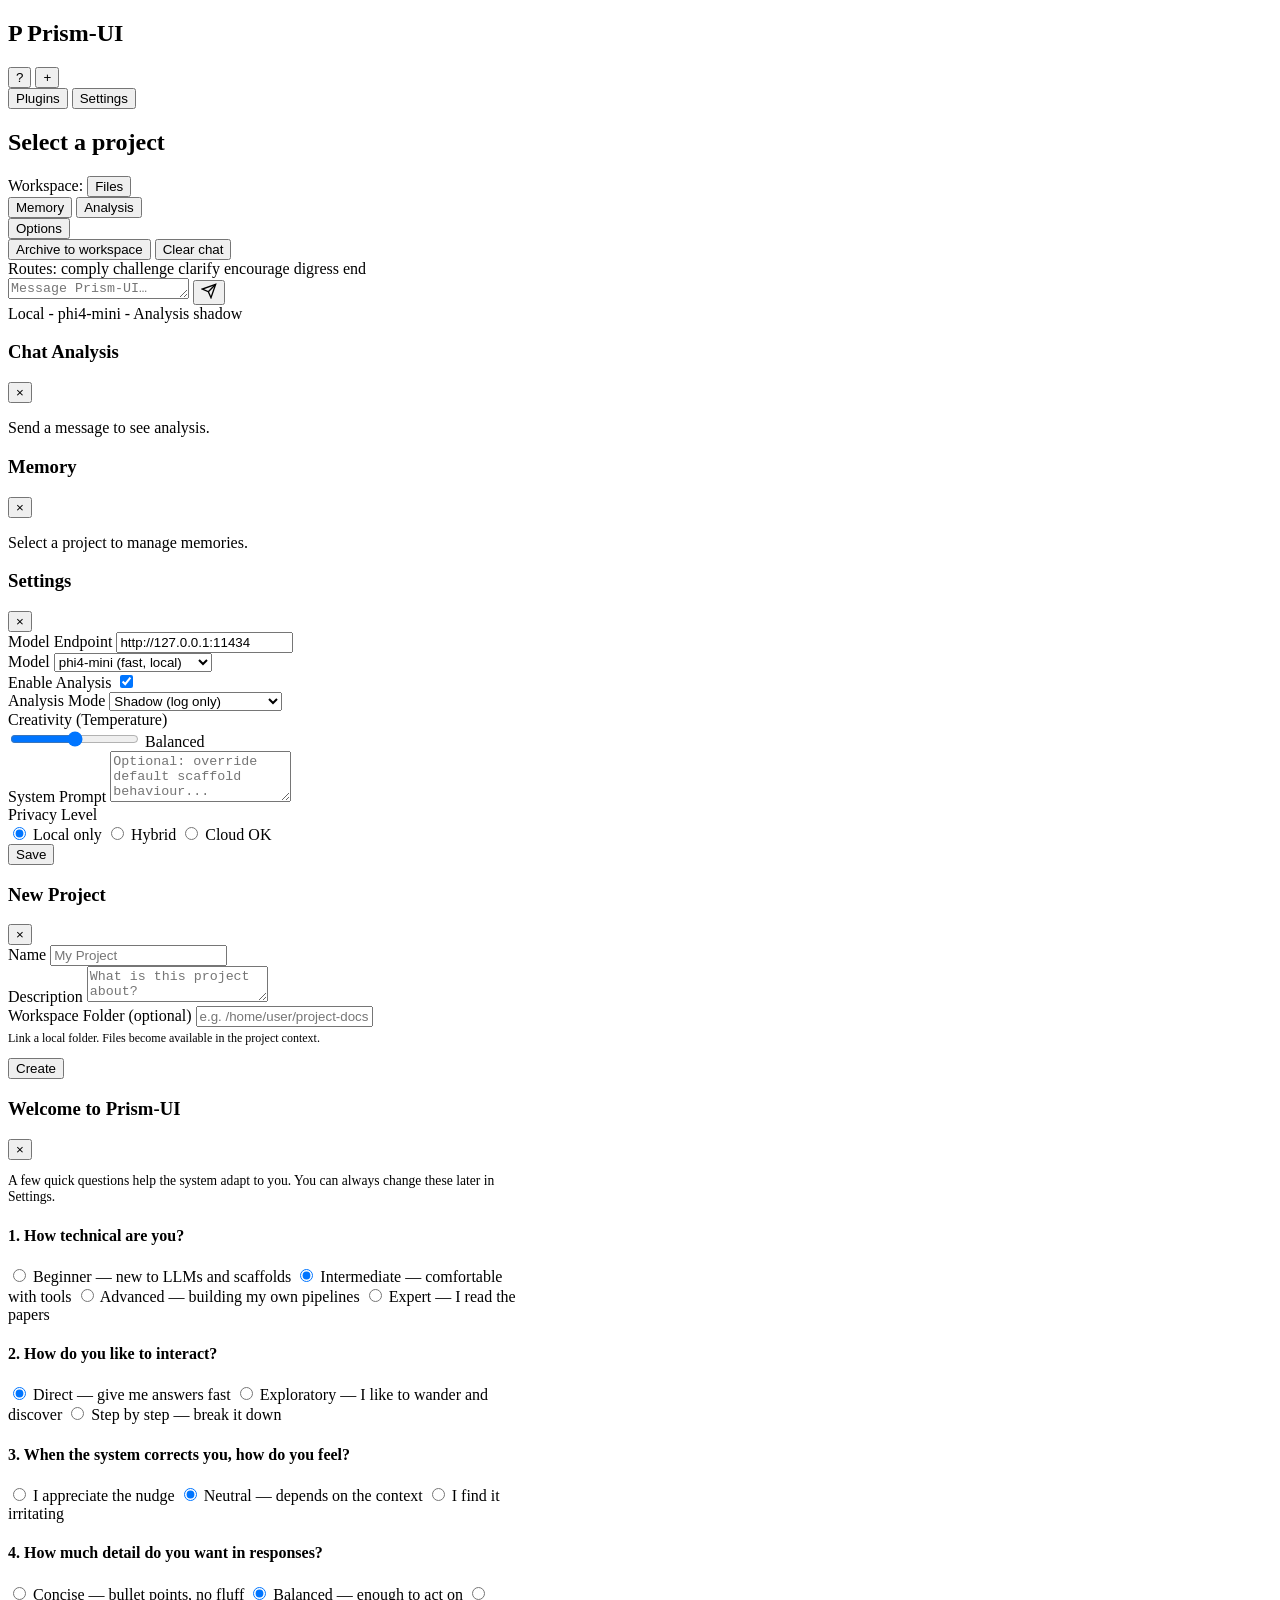
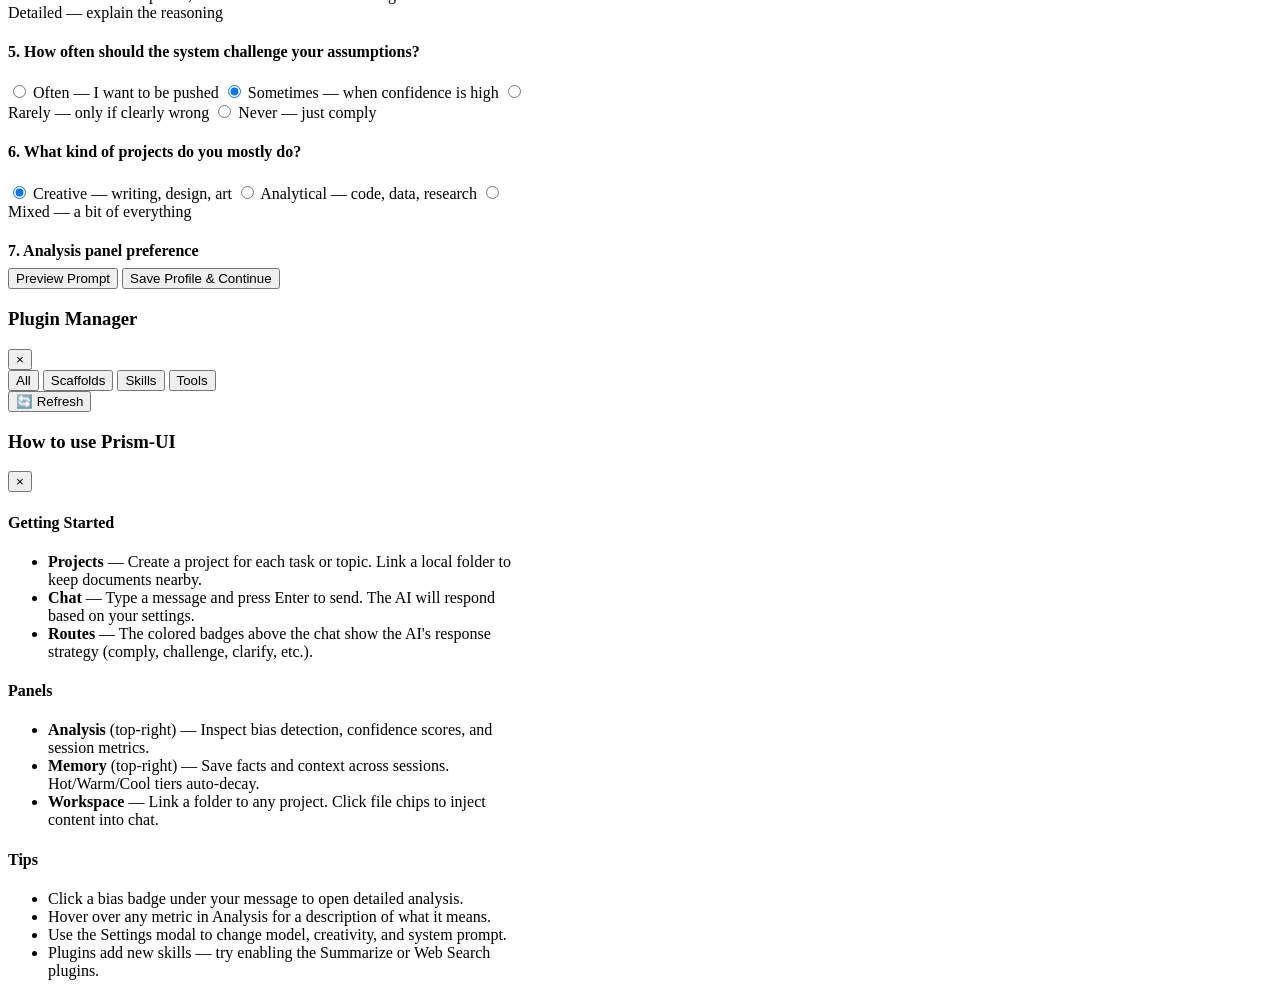
==== frontend/index.html @ e6a4cfcc "feat: How-to guide, Chat Options dropdown, dropdown/help CSS - Added Help modal (? button in sidebar" ====
<!DOCTYPE html>
<html lang="en">
<head>
<meta charset="UTF-8">
<meta name="viewport" content="width=device-width, initial-scale=1.0">
<title>Prism-UI-UI</title>
<link rel="stylesheet" href="/css/style.css">
</head>
<body>
  <div id="app">
    <!-- Sidebar: Projects -->
    <aside id="sidebar" class="sidebar">
      <header class="sidebar-header">
        <h1 class="brand">
          <span class="brand-icon">P</span>
          <span class="brand-text">Prism-UI</span>
        </h1>
        <div class="sidebar-actions">
          <button id="help-btn" class="btn btn-ghost btn-sm" data-tooltip="How to use Prism-UI">?</button>
          <button id="new-project-btn" class="btn btn-primary btn-sm" data-tooltip="New Project">+</button>
        </div>
      </header>
      <div id="project-list" class="project-list"></div>
      <footer class="sidebar-footer">
        <button id="plugins-btn" class="btn btn-ghost">Plugins</button>
        <button id="settings-btn" class="btn btn-ghost">Settings</button>
      </footer>
    </aside>

    <!-- Main Chat Area -->
    <main id="chat-area" class="chat-area">
      <header id="chat-header" class="chat-header">
        <div>
          <h2 id="project-name">Select a project</h2>
          <div id="workspace-bar" class="workspace-bar hidden">
            <span class="workspace-label">Workspace:</span>
            <span id="workspace-path" class="workspace-path"></span>
            <span id="workspace-count" class="workspace-count"></span>
            <button id="workspace-toggle" class="btn btn-ghost btn-sm">Files</button>
          </div>
          <div id="workspace-files" class="workspace-files hidden"></div>
        </div>
        <div class="header-actions">
          <button id="memory-toggle" class="btn btn-ghost btn-sm" title="Toggle Memory Panel">
            Memory
          </button>
          <button id="analysis-toggle" class="btn btn-ghost btn-sm" title="Toggle Chat Analysis">
            Analysis
          </button>
          <div class="dropdown" id="chat-options-dropdown">
            <button class="btn btn-ghost btn-sm" id="chat-options-btn" data-tooltip="Chat options">Options</button>
            <div class="dropdown-menu hidden" id="chat-options-menu">
              <button class="dropdown-item" id="archive-chat-btn">Archive to workspace</button>
              <button class="dropdown-item danger" id="clear-chat-btn">Clear chat</button>
            </div>
          </div>
        </div>
      </header>
      <!-- Route Guide -->
      <div id="route-guide" class="route-guide">
        <span class="route-label">Routes:</span>
        <span class="route-dot route-comply" data-tooltip="Go along with user bias">comply</span>
        <span class="route-dot route-challenge" data-tooltip="Push back gently">challenge</span>
        <span class="route-dot route-clarify" data-tooltip="Ask for more info">clarify</span>
        <span class="route-dot route-encourage" data-tooltip="Supportive nudge">encourage</span>
        <span class="route-dot route-digress" data-tooltip="Change topic">digress</span>
        <span class="route-dot route-end" data-tooltip="Wrap up">end</span>
      </div>
      <div id="messages" class="messages"></div>
      <footer class="chat-footer">
        <div class="input-bar">
          <textarea id="message-input" rows="1" placeholder="Message Prism-UI…"></textarea>
          <button id="send-btn" class="btn btn-primary">
            <svg width="16" height="16" viewBox="0 0 24 24" fill="none" stroke="currentColor" stroke-width="2"><line x1="22" y1="2" x2="11" y2="13"/><polygon points="22,2 15,22 11,13 2,9"/></svg>
          </button>
        </div>
        <div id="model-status" class="model-status">Local - phi4-mini - Analysis shadow</div>
      </footer>
    </main>

    <!-- Chat Analysis Panel (hidden by default) -->
    <aside id="analysis-panel" class="analysis-panel hidden">
      <header class="analysis-header">
        <h3>Chat Analysis</h3>
        <button id="analysis-close" class="btn btn-ghost btn-sm">×</button>
      </header>
      <div id="analysis-content" class="analysis-content">
        <p class="analysis-placeholder">Send a message to see analysis.</p>
      </div>
    </aside>

    <!-- Memory Panel (hidden by default) -->
    <aside id="memory-panel" class="memory-panel hidden">
      <header class="memory-header">
        <h3>Memory</h3>
        <button id="memory-close" class="btn btn-ghost btn-sm">×</button>
      </header>
      <div id="memory-content" class="memory-content">
        <p class="memory-placeholder">Select a project to manage memories.</p>
      </div>
    </aside>
  </div>

  <!-- Settings Modal -->
  <div id="settings-modal" class="modal hidden">
    <div class="modal-backdrop"></div>
    <div class="modal-card">
      <header class="modal-header">
        <h3>Settings</h3>
        <button class="btn btn-ghost btn-sm" id="close-settings">×</button>
      </header>
      <div class="modal-body">
      <div class="setting-row">
        <label for="model-endpoint">Model Endpoint</label>
        <input type="text" id="model-endpoint" value="http://127.0.0.1:11434">
      </div>
      <div class="setting-row">
        <label for="model-name">Model</label>
        <select id="model-name">
          <option value="phi4-mini" selected>phi4-mini (fast, local)</option>
          <option value="llama3.1:8b">llama3.1:8b (balanced)</option>
          <option value="mistral:7b">mistral:7b (creative)</option>
          <option value="qwen2.5:7b">qwen2.5:7b (precise)</option>
        </select>
      </div>
      <div class="setting-row">
        <label for="use-prism">Enable Analysis</label>
        <input type="checkbox" id="use-prism" checked>
      </div>
      <div class="setting-row">
        <label for="prism-mode">Analysis Mode</label>
        <select id="prism-mode">
          <option value="shadow">Shadow (log only)</option>
          <option value="active">Active (inject into prompt)</option>
        </select>
      </div>
      <div class="setting-row">
        <label>Creativity (Temperature)</label>
        <div class="temp-slider">
          <input type="range" id="temperature" min="0" max="100" value="50">
          <span id="temp-label">Balanced</span>
        </div>
      </div>
      <div class="setting-row">
        <label>System Prompt</label>
        <textarea id="system-prompt" rows="3" placeholder="Optional: override default scaffold behaviour..."></textarea>
      </div>
      <div class="setting-row">
        <label>Privacy Level</label>
        <div class="privacy-options">
          <label><input type="radio" name="privacy" value="local" checked> Local only</label>
          <label><input type="radio" name="privacy" value="hybrid"> Hybrid</label>
          <label><input type="radio" name="privacy" value="cloud"> Cloud OK</label>
        </div>
      </div>
      </div>
      <footer class="modal-footer">
        <button class="btn btn-primary" id="save-settings">Save</button>
      </footer>
    </div>
  </div>

  <!-- New Project Modal -->
  <div id="new-project-modal" class="modal hidden">
    <div class="modal-backdrop"></div>
    <div class="modal-card">
      <header class="modal-header">
        <h3>New Project</h3>
        <button class="btn btn-ghost btn-sm" id="close-new-project">×</button>
      </header>
      <div class="modal-body">
        <div class="setting-row">
          <label for="project-name-input">Name</label>
          <input type="text" id="project-name-input" placeholder="My Project">
        </div>
        <div class="setting-row">
          <label for="project-desc-input">Description</label>
          <textarea id="project-desc-input" rows="2" placeholder="What is this project about?"></textarea>
        </div>
        <div class="setting-row">
          <label for="project-workspace-input">Workspace Folder (optional)</label>
          <input type="text" id="project-workspace-input" placeholder="e.g. /home/user/project-docs">
          <p style="color:var(--overlay0);font-size:.75rem;margin-top:.25rem;">Link a local folder. Files become available in the project context.</p>
        </div>
      </div>
      <footer class="modal-footer">
        <button class="btn btn-primary" id="create-project">Create</button>
      </footer>
    </div>
  </div>

  <!-- Onboarding Modal -->
  <div id="onboarding-modal" class="modal hidden">
    <div class="modal-backdrop"></div>
    <div class="modal-card" style="width:520px;max-height:90vh;display:flex;flex-direction:column;">
      <header class="modal-header">
        <h3>Welcome to Prism-UI</h3>
        <button class="btn btn-ghost btn-sm" id="close-onboarding">×</button>
      </header>
      <div class="modal-body" id="onboarding-body" style="overflow-y:auto;">
        <p style="color:var(--overlay1);margin-bottom:1rem;font-size:.85rem;">
          A few quick questions help the system adapt to you. You can always change these later in Settings.
        </p>

        <!-- Q1 -->
        <div class="onboarding-q">
          <h4>1. How technical are you?</h4>
          <label><input type="radio" name="q1" value="beginner"> Beginner — new to LLMs and scaffolds</label>
          <label><input type="radio" name="q1" value="intermediate" checked> Intermediate — comfortable with tools</label>
          <label><input type="radio" name="q1" value="advanced"> Advanced — building my own pipelines</label>
          <label><input type="radio" name="q1" value="expert"> Expert — I read the papers</label>
        </div>

        <!-- Q2 -->
        <div class="onboarding-q">
          <h4>2. How do you like to interact?</h4>
          <label><input type="radio" name="q2" value="direct" checked> Direct — give me answers fast</label>
          <label><input type="radio" name="q2" value="exploratory"> Exploratory — I like to wander and discover</label>
          <label><input type="radio" name="q2" value="step_by_step"> Step by step — break it down</label>
        </div>

        <!-- Q3 -->
        <div class="onboarding-q">
          <h4>3. When the system corrects you, how do you feel?</h4>
          <label><input type="radio" name="q3" value="appreciate"> I appreciate the nudge</label>
          <label><input type="radio" name="q3" value="neutral" checked> Neutral — depends on the context</label>
          <label><input type="radio" name="q3" value="defensive"> I find it irritating</label>
        </div>

        <!-- Q4 -->
        <div class="onboarding-q">
          <h4>4. How much detail do you want in responses?</h4>
          <label><input type="radio" name="q4" value="concise"> Concise — bullet points, no fluff</label>
          <label><input type="radio" name="q4" value="balanced" checked> Balanced — enough to act on</label>
          <label><input type="radio" name="q4" value="detailed"> Detailed — explain the reasoning</label>
        </div>

        <!-- Q5 -->
        <div class="onboarding-q">
          <h4>5. How often should the system challenge your assumptions?</h4>
          <label><input type="radio" name="q5" value="often"> Often — I want to be pushed</label>
          <label><input type="radio" name="q5" value="sometimes" checked> Sometimes — when confidence is high</label>
          <label><input type="radio" name="q5" value="rarely"> Rarely — only if clearly wrong</label>
          <label><input type="radio" name="q5" value="never"> Never — just comply</label>
        </div>

        <!-- Q6 -->
        <div class="onboarding-q">
          <h4>6. What kind of projects do you mostly do?</h4>
          <label><input type="radio" name="q6" value="creative" checked> Creative — writing, design, art</label>
          <label><input type="radio" name="q6" value="analytical"> Analytical — code, data, research</label>
          <label><input type="radio" name="q6" value="mixed"> Mixed — a bit of everything</label>
        </div>

        <!-- Q7 -->
        <div class="onboarding-q">
          <h4>7. Analysis panel preference</h4>
          <label><input type="radio" name="q7" value="visible"> Visible by default — I want to see every analysis</label>
          <label><input type="radio" name="q7" value="hidden" checked> Hidden by default — I'll click when curious</label>
        </div>

        <!-- Q8 -->
        <div class="onboarding-q">
          <h4>8. Default creativity/temperature</h4>
          <label><input type="radio" name="q8" value="cautious"> Cautious — precise, conservative</label>
          <label><input type="radio" name="q8" value="balanced" checked> Balanced — some creativity</label>
          <label><input type="radio" name="q8" value="creative"> Creative — wild ideas welcome</label>
        </div>

        <!-- Q9 -->
        <div class="onboarding-q">
          <h4>9. Default privacy setting</h4>
          <label><input type="radio" name="q9" value="local" checked> Local only — nothing leaves my machine</label>
          <label><input type="radio" name="q9" value="hybrid"> Hybrid — PRISM local, LLM optionally cloud</label>
          <label><input type="radio" name="q9" value="cloud"> Cloud OK — I'm fine with remote inference</label>
        </div>

        <!-- Q10: System Prompt Builder -->
        <div class="onboarding-q">
          <h4>10. System Prompt</h4>
          <p style="color:var(--overlay0);font-size:.8rem;margin:.3rem 0 .5rem;">This shapes how the assistant behaves across all conversations.</p>
          <label><input type="radio" name="q10_prompt_mode" value="custom" id="prompt-mode-custom"> I know what I'm doing — let me type my own</label>
          <label><input type="radio" name="q10_prompt_mode" value="guided" id="prompt-mode-guided" checked> Guide me — build one from my answers</label>

          <!-- Custom prompt textarea (hidden by default) -->
          <div id="custom-prompt-box" class="hidden" style="margin-top:.75rem;">
            <textarea id="custom-system-prompt" rows="4" placeholder="Enter your system prompt here..."></textarea>
          </div>

          <!-- Guided builder questions -->
          <div id="guided-prompt-box" style="margin-top:.75rem;">
            <div class="onboarding-q sub-q">
              <h5>10a. What is your role or occupation?</h5>
              <input type="text" name="q10a_role" placeholder="e.g. software engineer, writer, student...">
            </div>
            <div class="onboarding-q sub-q">
              <h5>10b. What are you mainly building or working on?</h5>
              <input type="text" name="q10b_focus" placeholder="e.g. web apps, fiction, research papers...">
            </div>
            <div class="onboarding-q sub-q">
              <h5>10c. What tone do you prefer from the assistant?</h5>
              <label><input type="radio" name="q10c_tone" value="professional" checked> Professional and concise</label>
              <label><input type="radio" name="q10c_tone" value="casual"> Casual and friendly</label>
              <label><input type="radio" name="q10c_tone" value="mentor"> Mentor-like — teach me as we go</label>
              <label><input type="radio" name="q10c_tone" value="peer"> Peer — collaborative, no hierarchy</label>
            </div>
            <div class="onboarding-q sub-q">
              <h5>10d. What should the system avoid?</h5>
              <label><input type="checkbox" name="q10d_avoid" value="jargon"> Unnecessary jargon</label>
              <label><input type="checkbox" name="q10d_avoid" value="assumptions"> Making assumptions about my knowledge</label>
              <label><input type="checkbox" name="q10d_avoid" value="verbose"> Being overly verbose</label>
              <label><input type="checkbox" name="q10d_avoid" value="apologies"> Excessive apologies</label>
            </div>
            <div class="onboarding-q sub-q">
              <h5>10e. Any specific instructions? (optional)</h5>
              <textarea name="q10e_extra" rows="2" placeholder="e.g. Always suggest alternatives, Ask before making changes..."></textarea>
            </div>
          </div>
        </div>

        <!-- Preview of built prompt -->
        <div id="prompt-preview" class="hidden" style="margin-top:1rem;padding:.75rem;background:var(--surface0);border-radius:6px;">
          <h5 style="color:var(--teal);margin-bottom:.5rem;">Preview:</h5>
          <pre id="prompt-preview-text" style="white-space:pre-wrap;font-size:.8rem;color:var(--text);margin:0;"></pre>
        </div>

      </div>
      <footer class="modal-footer">
        <button class="btn btn-ghost" id="preview-prompt-btn">Preview Prompt</button>
        <button class="btn btn-primary" id="save-onboarding">Save Profile &amp; Continue</button>
      </footer>
    </div>
  </div>

  <!-- Plugin Manager Modal -->
  <div id="plugin-modal" class="modal hidden">
    <div class="modal-backdrop"></div>
    <div class="modal-card" style="width:600px;max-height:90vh;display:flex;flex-direction:column;">
      <header class="modal-header">
        <h3>Plugin Manager</h3>
        <button class="btn btn-ghost btn-sm" id="close-plugins">×</button>
      </header>
      <div class="modal-body" style="overflow-y:auto;">
        <div class="plugin-tabs">
          <button class="plugin-tab active" data-filter="all">All</button>
          <button class="plugin-tab" data-filter="scaffold">Scaffolds</button>
          <button class="plugin-tab" data-filter="skill">Skills</button>
          <button class="plugin-tab" data-filter="tool">Tools</button>
        </div>
        <div id="plugin-list" class="plugin-list"></div>
      </div>
      <footer class="modal-footer">
        <button class="btn btn-ghost" id="refresh-plugins">🔄 Refresh</button>
      </footer>
    </div>
  </div>

  <!-- Help / How To Modal -->
  <div id="help-modal" class="modal hidden">
    <div class="modal-backdrop"></div>
    <div class="modal-card" style="width:520px;max-height:90vh;display:flex;flex-direction:column;">
      <header class="modal-header">
        <h3>How to use Prism-UI</h3>
        <button class="btn btn-ghost btn-sm" id="close-help">×</button>
      </header>
      <div class="modal-body" style="overflow-y:auto;">
        <div class="help-section">
          <h4>Getting Started</h4>
          <ul>
            <li><strong>Projects</strong> — Create a project for each task or topic. Link a local folder to keep documents nearby.</li>
            <li><strong>Chat</strong> — Type a message and press Enter to send. The AI will respond based on your settings.</li>
            <li><strong>Routes</strong> — The colored badges above the chat show the AI's response strategy (comply, challenge, clarify, etc.).</li>
          </ul>
        </div>
        <div class="help-section">
          <h4>Panels</h4>
          <ul>
            <li><strong>Analysis</strong> (top-right) — Inspect bias detection, confidence scores, and session metrics.</li>
            <li><strong>Memory</strong> (top-right) — Save facts and context across sessions. Hot/Warm/Cool tiers auto-decay.</li>
            <li><strong>Workspace</strong> — Link a folder to any project. Click file chips to inject content into chat.</li>
          </ul>
        </div>
        <div class="help-section">
          <h4>Tips</h4>
          <ul>
            <li>Click a bias badge under your message to open detailed analysis.</li>
            <li>Hover over any metric in Analysis for a description of what it means.</li>
            <li>Use the Settings modal to change model, creativity, and system prompt.</li>
            <li>Plugins add new skills — try enabling the Summarize or Web Search plugins.</li>
          </ul>
        </div>
      </div>
    </div>
  </div>

<script src="/js/app.js"></script>
</body>
</html>
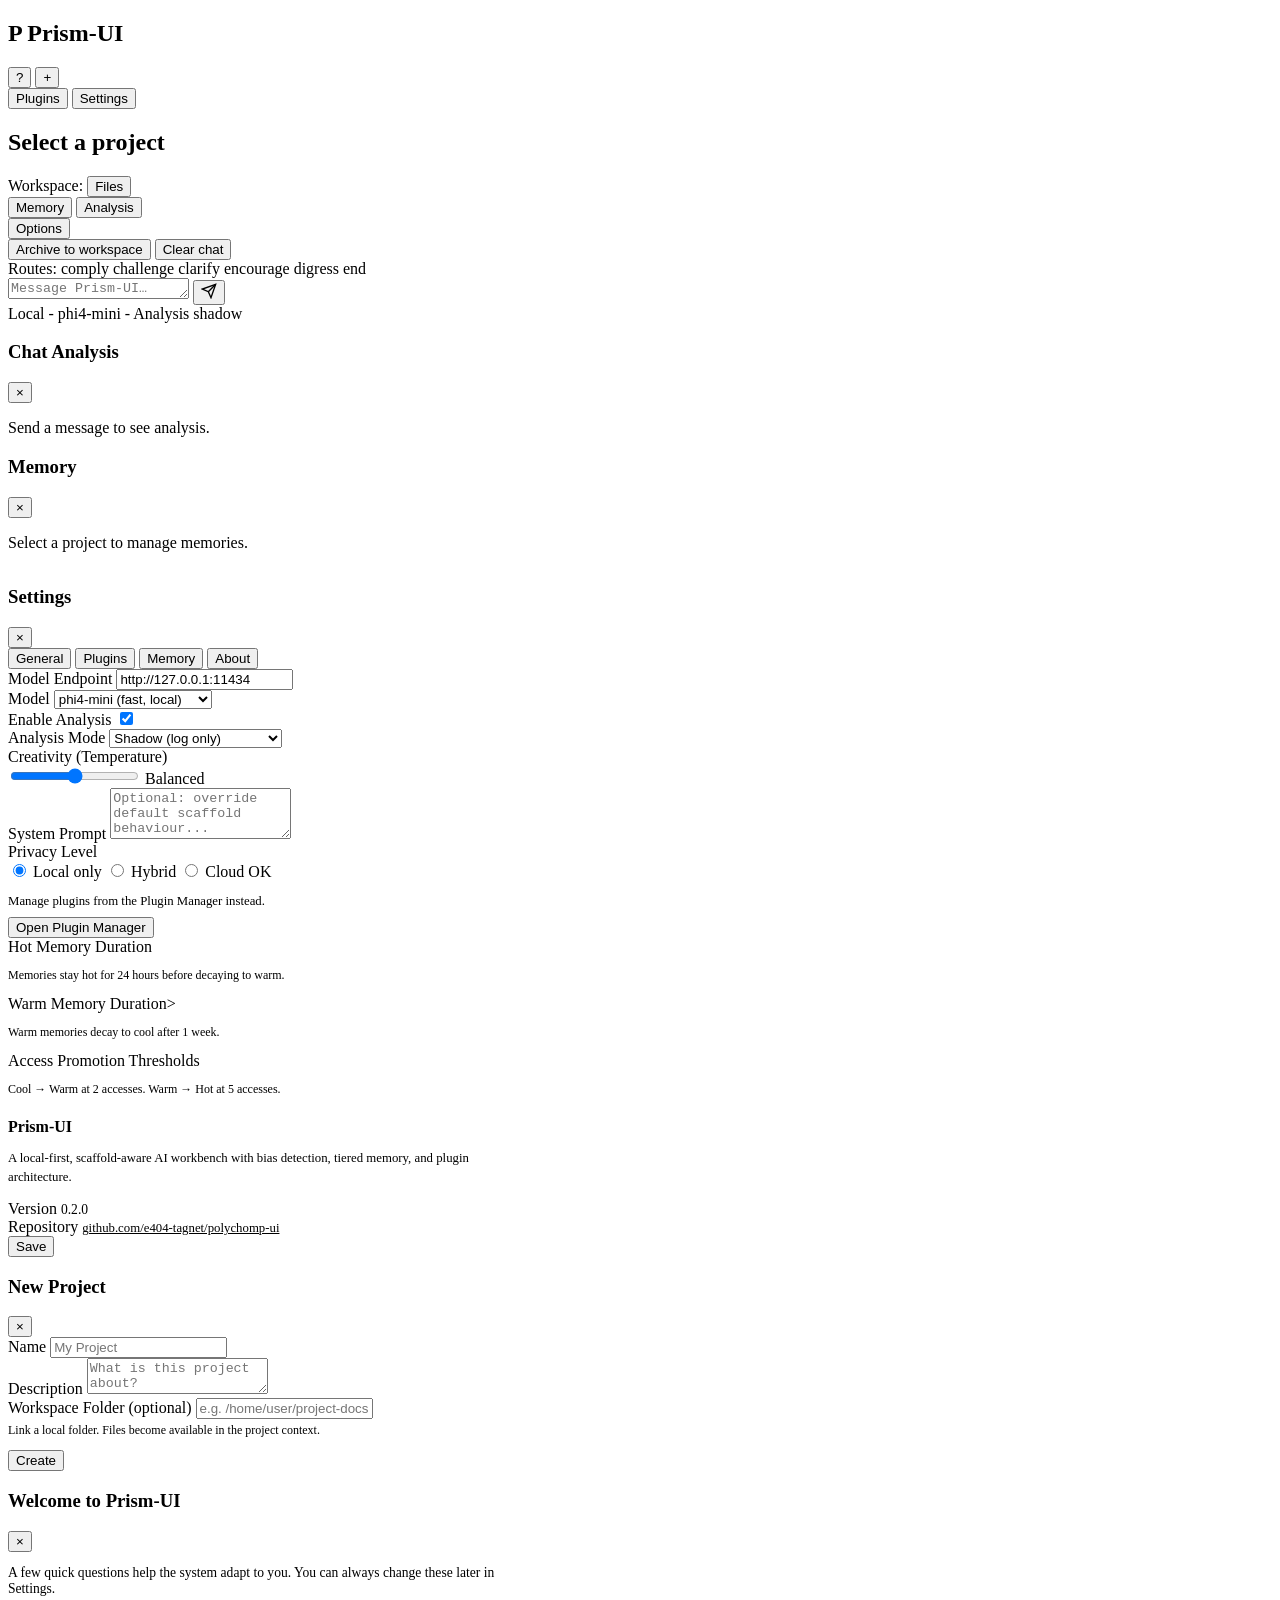
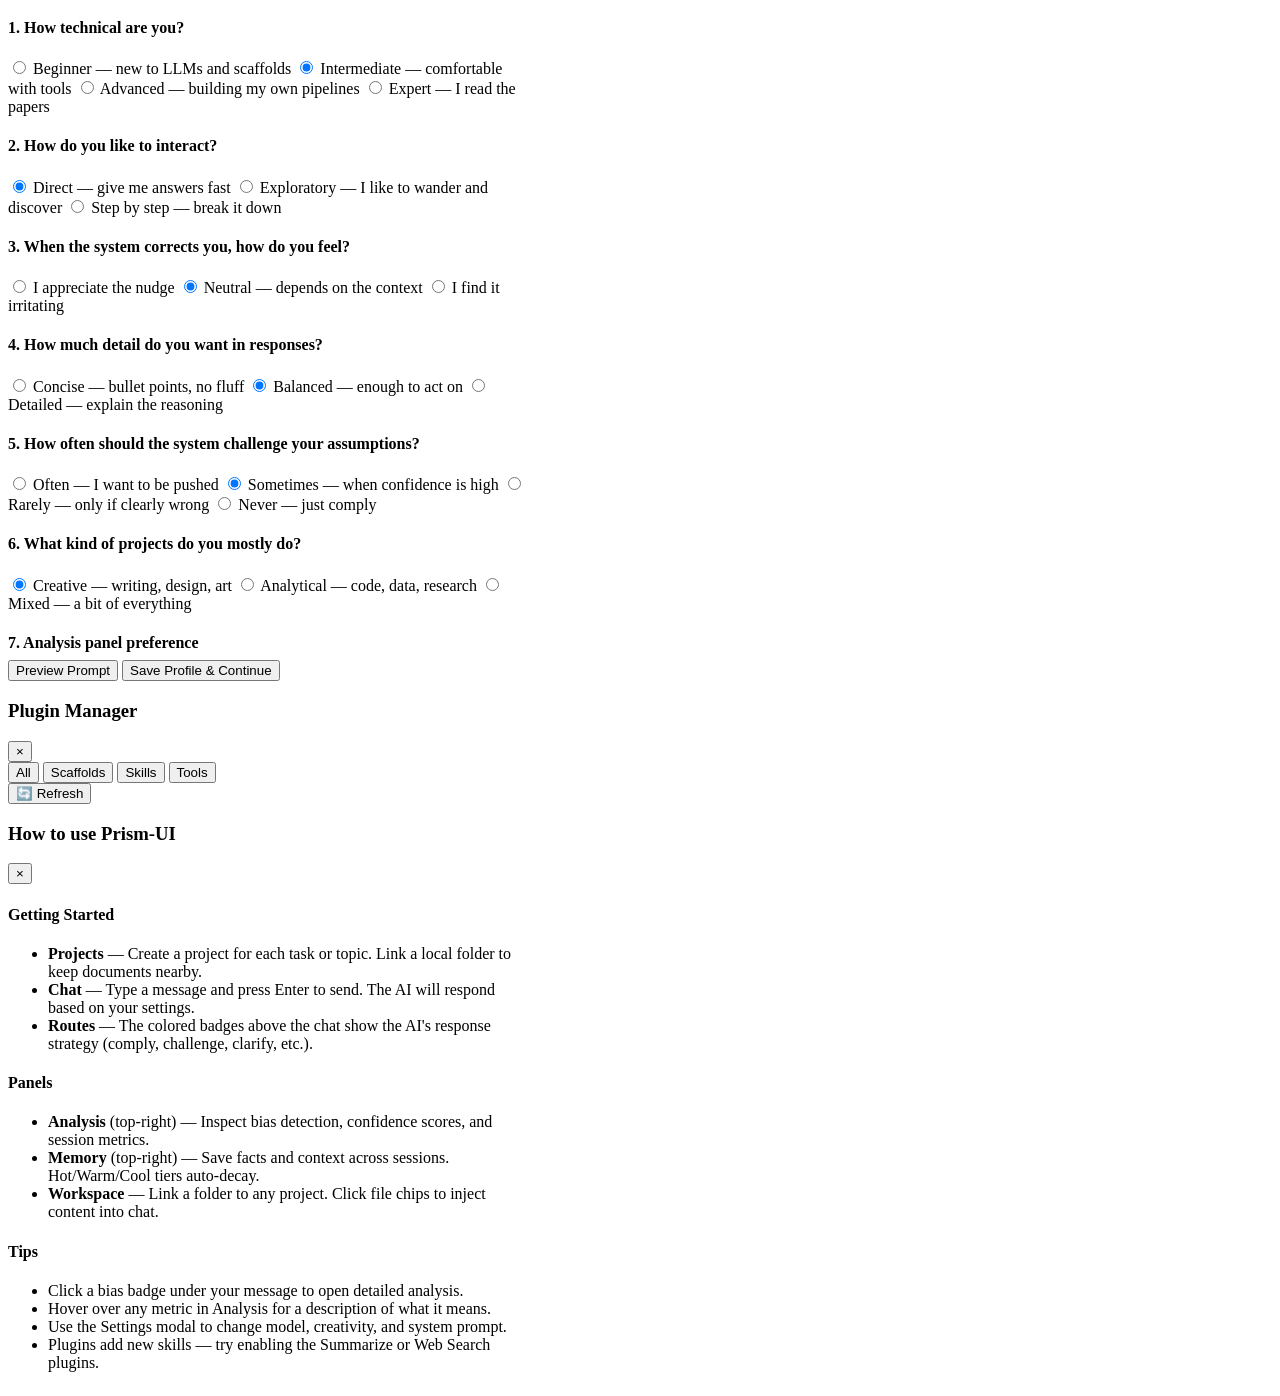
==== commit 53bee985: "feat: Settings modal tabs (General/Plugins/Memory/About) with fixed height - Added tab bar: General," ====
--- a/frontend/index.html
+++ b/frontend/index.html
@@ -104,55 +104,102 @@
   <!-- Settings Modal -->
   <div id="settings-modal" class="modal hidden">
     <div class="modal-backdrop"></div>
-    <div class="modal-card">
+    <div class="modal-card" style="width:480px;max-height:90vh;display:flex;flex-direction:column;">
       <header class="modal-header">
         <h3>Settings</h3>
         <button class="btn btn-ghost btn-sm" id="close-settings">×</button>
       </header>
-      <div class="modal-body">
-      <div class="setting-row">
-        <label for="model-endpoint">Model Endpoint</label>
-        <input type="text" id="model-endpoint" value="http://127.0.0.1:11434">
-      </div>
-      <div class="setting-row">
-        <label for="model-name">Model</label>
-        <select id="model-name">
-          <option value="phi4-mini" selected>phi4-mini (fast, local)</option>
-          <option value="llama3.1:8b">llama3.1:8b (balanced)</option>
-          <option value="mistral:7b">mistral:7b (creative)</option>
-          <option value="qwen2.5:7b">qwen2.5:7b (precise)</option>
-        </select>
-      </div>
-      <div class="setting-row">
-        <label for="use-prism">Enable Analysis</label>
-        <input type="checkbox" id="use-prism" checked>
-      </div>
-      <div class="setting-row">
-        <label for="prism-mode">Analysis Mode</label>
-        <select id="prism-mode">
-          <option value="shadow">Shadow (log only)</option>
-          <option value="active">Active (inject into prompt)</option>
-        </select>
-      </div>
-      <div class="setting-row">
-        <label>Creativity (Temperature)</label>
-        <div class="temp-slider">
-          <input type="range" id="temperature" min="0" max="100" value="50">
-          <span id="temp-label">Balanced</span>
-        </div>
-      </div>
-      <div class="setting-row">
-        <label>System Prompt</label>
-        <textarea id="system-prompt" rows="3" placeholder="Optional: override default scaffold behaviour..."></textarea>
-      </div>
-      <div class="setting-row">
-        <label>Privacy Level</label>
-        <div class="privacy-options">
-          <label><input type="radio" name="privacy" value="local" checked> Local only</label>
-          <label><input type="radio" name="privacy" value="hybrid"> Hybrid</label>
-          <label><input type="radio" name="privacy" value="cloud"> Cloud OK</label>
-        </div>
-      </div>
+      <nav class="setting-tabs">
+        <button class="setting-tab active" data-tab="general">General</button>
+        <button class="setting-tab" data-tab="plugins">Plugins</button>
+        <button class="setting-tab" data-tab="memory">Memory</button>
+        <button class="setting-tab" data-tab="about">About</button>
+      </nav>
+      <div class="modal-body setting-body" style="overflow-y:auto;min-height:320px;">
+        <!-- General Tab -->
+        <div id="tab-general" class="setting-panel active">
+          <div class="setting-row">
+            <label for="model-endpoint">Model Endpoint</label>
+            <input type="text" id="model-endpoint" value="http://127.0.0.1:11434">
+          </div>
+          <div class="setting-row">
+            <label for="model-name">Model</label>
+            <select id="model-name">
+              <option value="phi4-mini" selected>phi4-mini (fast, local)</option>
+              <option value="llama3.1:8b">llama3.1:8b (balanced)</option>
+              <option value="mistral:7b">mistral:7b (creative)</option>
+              <option value="qwen2.5:7b">qwen2.5:7b (precise)</option>
+            </select>
+          </div>
+          <div class="setting-row">
+            <label for="use-prism">Enable Analysis</label>
+            <input type="checkbox" id="use-prism" checked>
+          </div>
+          <div class="setting-row">
+            <label for="prism-mode">Analysis Mode</label>
+            <select id="prism-mode">
+              <option value="shadow">Shadow (log only)</option>
+              <option value="active">Active (inject into prompt)</option>
+            </select>
+          </div>
+          <div class="setting-row">
+            <label>Creativity (Temperature)</label>
+            <div class="temp-slider">
+              <input type="range" id="temperature" min="0" max="100" value="50">
+              <span id="temp-label">Balanced</span>
+            </div>
+          </div>
+          <div class="setting-row">
+            <label>System Prompt</label>
+            <textarea id="system-prompt" rows="3" placeholder="Optional: override default scaffold behaviour..."></textarea>
+          </div>
+          <div class="setting-row">
+            <label>Privacy Level</label>
+            <div class="privacy-options">
+              <label><input type="radio" name="privacy" value="local" checked> Local only</label>
+              <label><input type="radio" name="privacy" value="hybrid"> Hybrid</label>
+              <label><input type="radio" name="privacy" value="cloud"> Cloud OK</label>
+            </div>
+          </div>
+        </div>
+
+        <!-- Plugins Tab -->
+        <div id="tab-plugins" class="setting-panel">
+          <p style="color:var(--overlay0);font-size:.8rem;margin-bottom:.5rem;">Manage plugins from the Plugin Manager instead.</p>
+          <button class="btn btn-primary btn-sm" id="settings-open-plugins">Open Plugin Manager</button>
+        </div>
+
+        <!-- Memory Tab -->
+        <div id="tab-memory" class="setting-panel">
+          <div class="setting-row">
+            <label>Hot Memory Duration</label>
+            <p style="color:var(--overlay0);font-size:.75rem;">Memories stay hot for 24 hours before decaying to warm.</p>
+          </div>
+          <div class="setting-row">
+            <label>Warm Memory Duration></label>
+            <p style="color:var(--overlay0);font-size:.75rem;">Warm memories decay to cool after 1 week.</p>
+          </div>
+          <div class="setting-row">
+            <label>Access Promotion Thresholds</label>
+            <p style="color:var(--overlay0);font-size:.75rem;">Cool → Warm at 2 accesses. Warm → Hot at 5 accesses.</p>
+          </div>
+        </div>
+
+        <!-- About Tab -->
+        <div id="tab-about" class="setting-panel">
+          <div class="setting-row">
+            <h4 style="color:var(--teal);margin-bottom:.3rem;">Prism-UI</h4>
+            <p style="color:var(--subtext0);font-size:.8rem;line-height:1.5;">A local-first, scaffold-aware AI workbench with bias detection, tiered memory, and plugin architecture.</p>
+          </div>
+          <div class="setting-row">
+            <label>Version</label>
+            <span style="color:var(--text);font-size:.85rem;">0.2.0</span>
+          </div>
+          <div class="setting-row">
+            <label>Repository</label>
+            <a href="https://github.com/e404-tagnet/polychomp-ui" target="_blank" style="color:var(--sky);font-size:.8rem;">github.com/e404-tagnet/polychomp-ui</a>
+          </div>
+        </div>
       </div>
       <footer class="modal-footer">
         <button class="btn btn-primary" id="save-settings">Save</button>
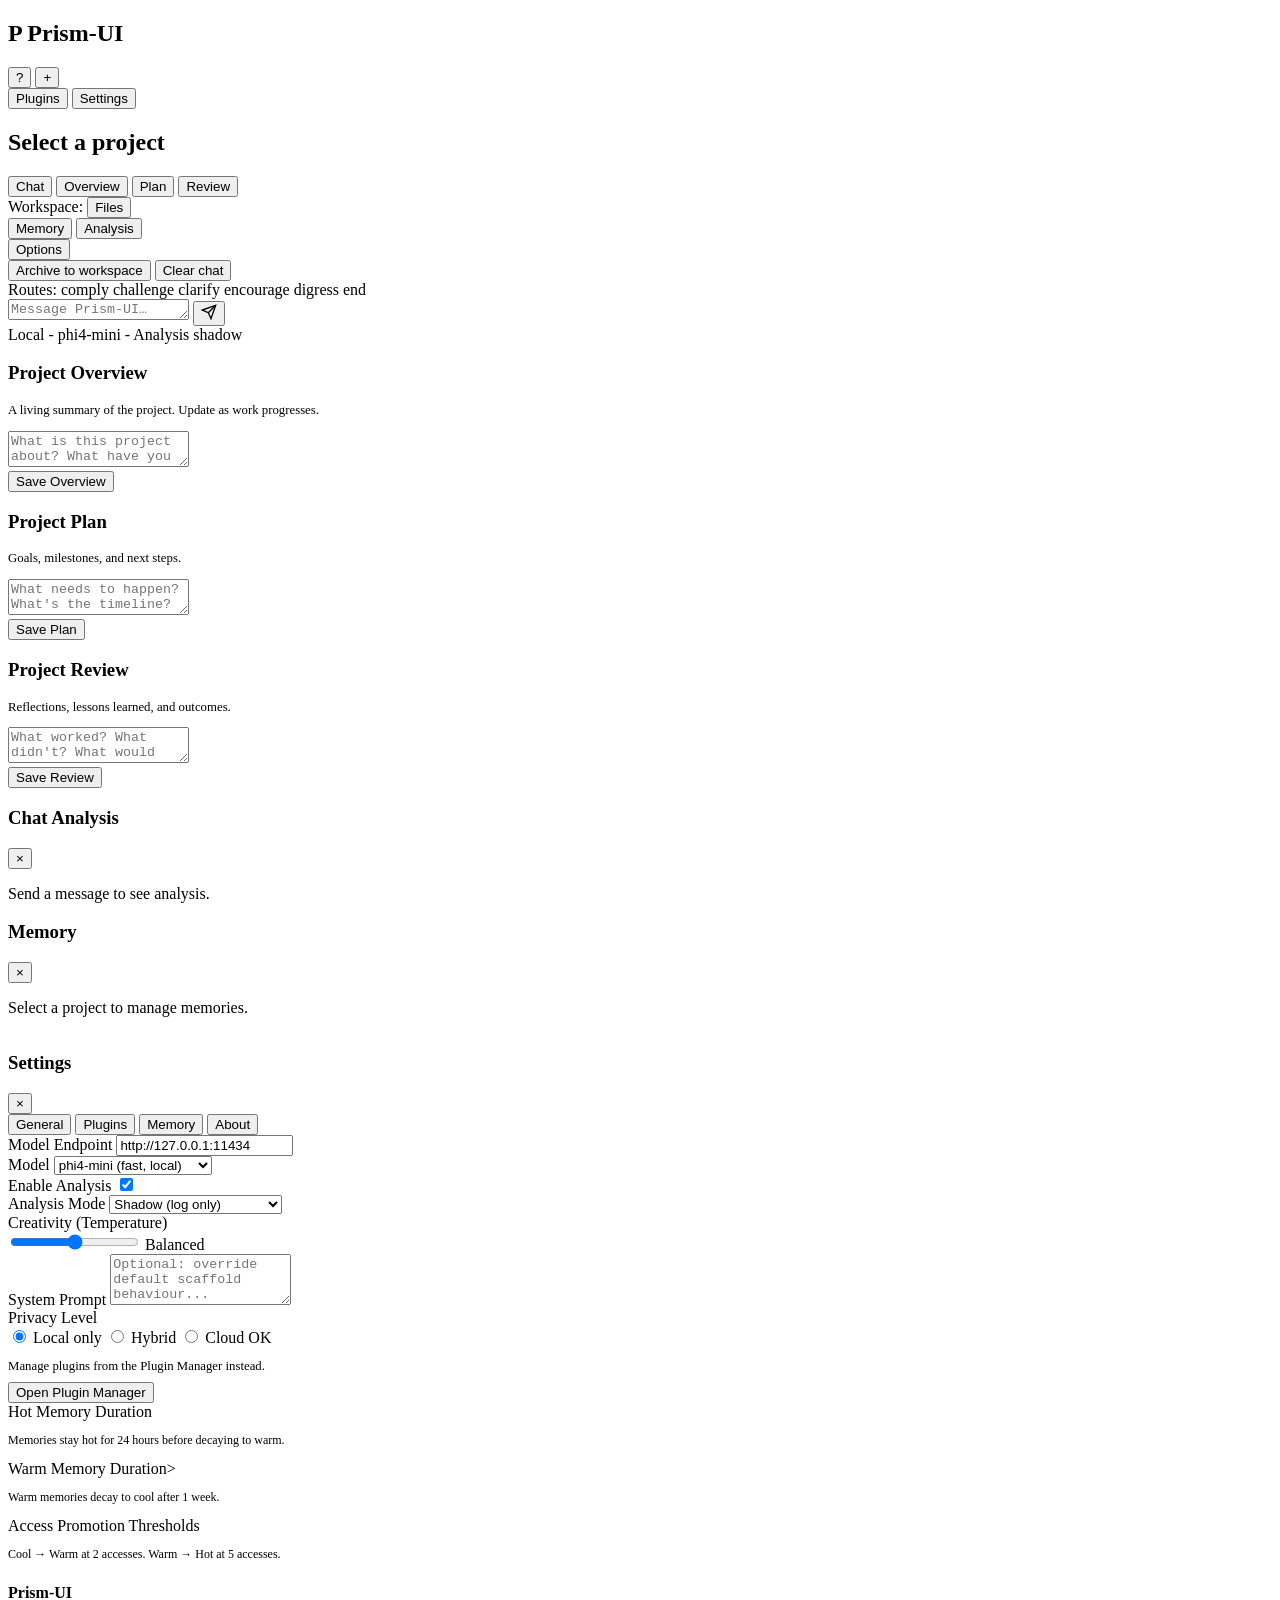
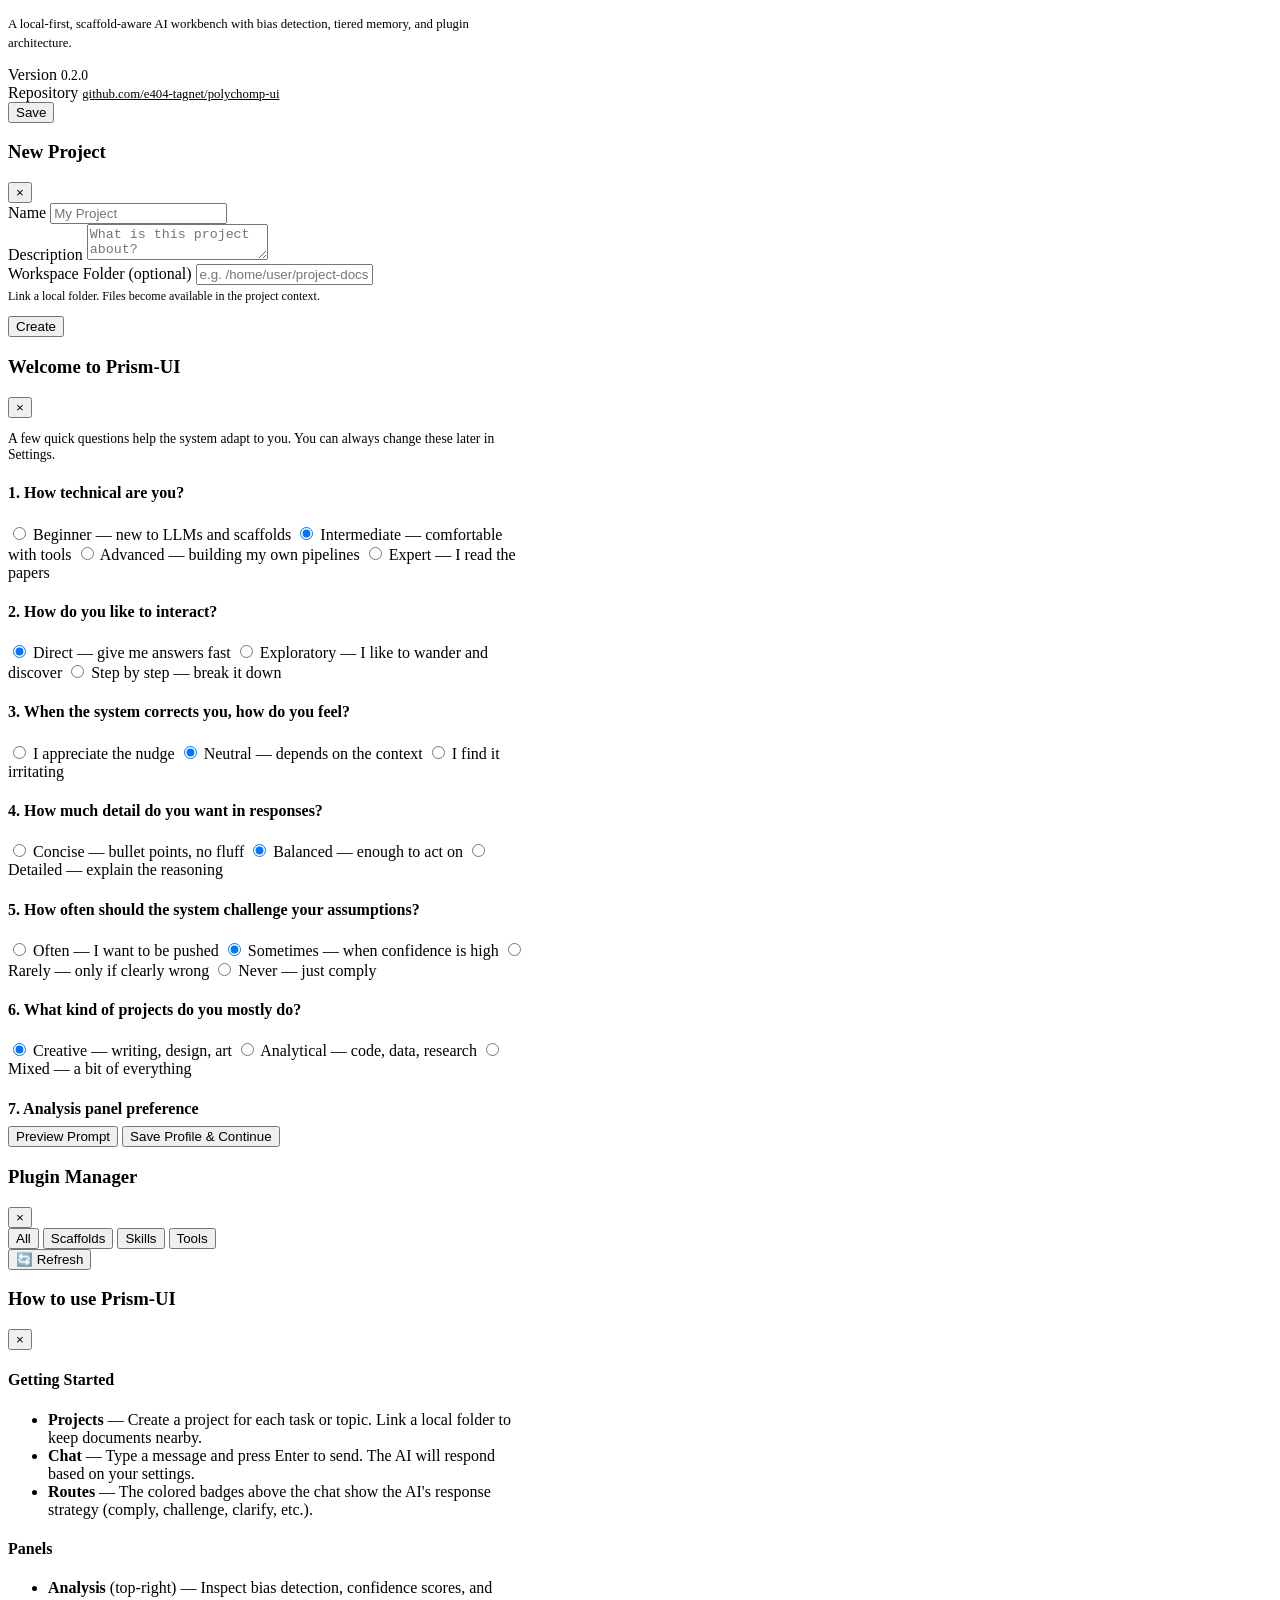
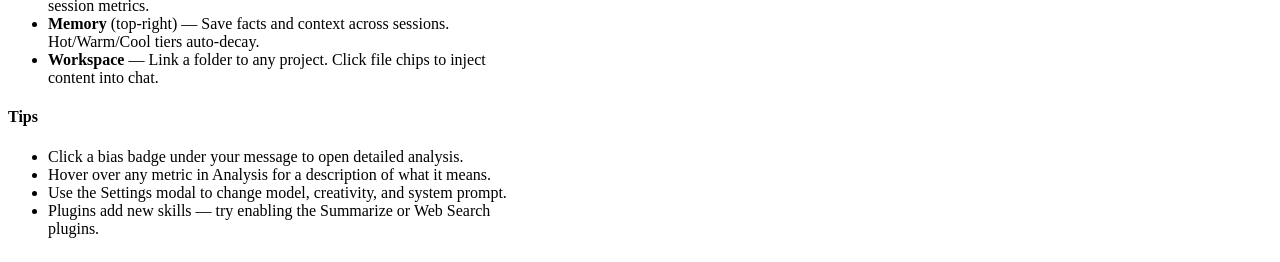
==== commit 438e5921: "feat: Project hierarchy — Overview/Plan/Review tabs - Added Chat | Overview | Plan | Review tabs und" ====
--- a/frontend/index.html
+++ b/frontend/index.html
@@ -32,6 +32,12 @@
       <header id="chat-header" class="chat-header">
         <div>
           <h2 id="project-name">Select a project</h2>
+          <div id="project-tabs" class="project-tabs hidden">
+            <button class="project-tab active" data-view="chat">Chat</button>
+            <button class="project-tab" data-view="overview">Overview</button>
+            <button class="project-tab" data-view="plan">Plan</button>
+            <button class="project-tab" data-view="review">Review</button>
+          </div>
           <div id="workspace-bar" class="workspace-bar hidden">
             <span class="workspace-label">Workspace:</span>
             <span id="workspace-path" class="workspace-path"></span>
@@ -66,8 +72,10 @@
         <span class="route-dot route-digress" data-tooltip="Change topic">digress</span>
         <span class="route-dot route-end" data-tooltip="Wrap up">end</span>
       </div>
-      <div id="messages" class="messages"></div>
-      <footer class="chat-footer">
+      <!-- Views: Chat | Overview | Plan | Review -->
+      <div id="view-chat" class="project-view active">
+        <div id="messages" class="messages"></div>
+        <footer class="chat-footer">
         <div class="input-bar">
           <textarea id="message-input" rows="1" placeholder="Message Prism-UI…"></textarea>
           <button id="send-btn" class="btn btn-primary">
@@ -76,7 +84,44 @@
         </div>
         <div id="model-status" class="model-status">Local - phi4-mini - Analysis shadow</div>
       </footer>
-    </main>
+    </div>
+
+    <!-- Overview View -->
+    <div id="view-overview" class="project-view">
+      <div class="view-header">
+        <h3>Project Overview</h3>
+        <p style="color:var(--overlay0);font-size:.8rem;">A living summary of the project. Update as work progresses.</p>
+      </div>
+      <textarea id="overview-text" placeholder="What is this project about? What have you learned so far?"></textarea>
+      <div class="view-actions">
+        <button class="btn btn-primary btn-sm" id="save-overview">Save Overview</button>
+      </div>
+    </div>
+
+    <!-- Plan View -->
+    <div id="view-plan" class="project-view">
+      <div class="view-header">
+        <h3>Project Plan</h3>
+        <p style="color:var(--overlay0);font-size:.8rem;">Goals, milestones, and next steps.</p>
+      </div>
+      <textarea id="plan-text" placeholder="What needs to happen? What's the timeline?"></textarea>
+      <div class="view-actions">
+        <button class="btn btn-primary btn-sm" id="save-plan">Save Plan</button>
+      </div>
+    </div>
+
+    <!-- Review View -->
+    <div id="view-review" class="project-view">
+      <div class="view-header">
+        <h3>Project Review</h3>
+        <p style="color:var(--overlay0);font-size:.8rem;">Reflections, lessons learned, and outcomes.</p>
+      </div>
+      <textarea id="review-text" placeholder="What worked? What didn't? What would you do differently?"></textarea>
+      <div class="view-actions">
+        <button class="btn btn-primary btn-sm" id="save-review">Save Review</button>
+      </div>
+    </div>
+  </main>
 
     <!-- Chat Analysis Panel (hidden by default) -->
     <aside id="analysis-panel" class="analysis-panel hidden">
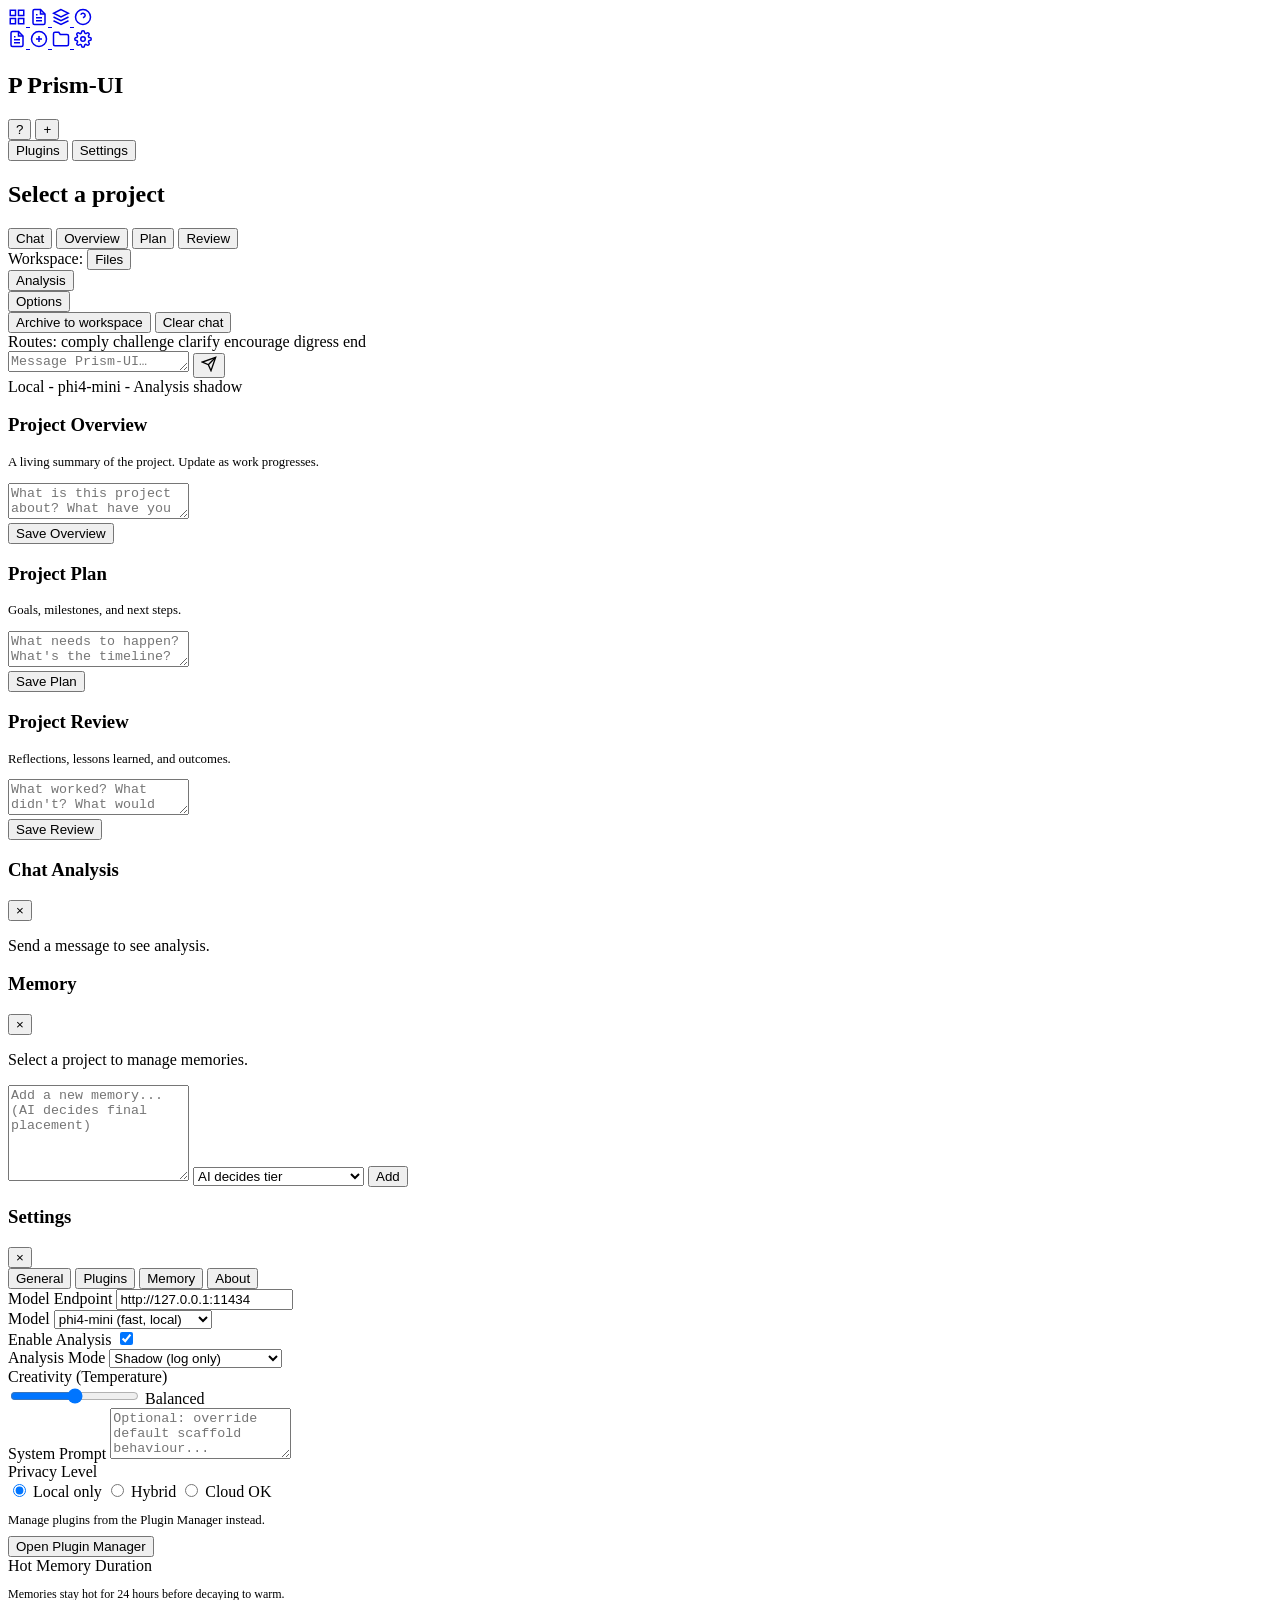
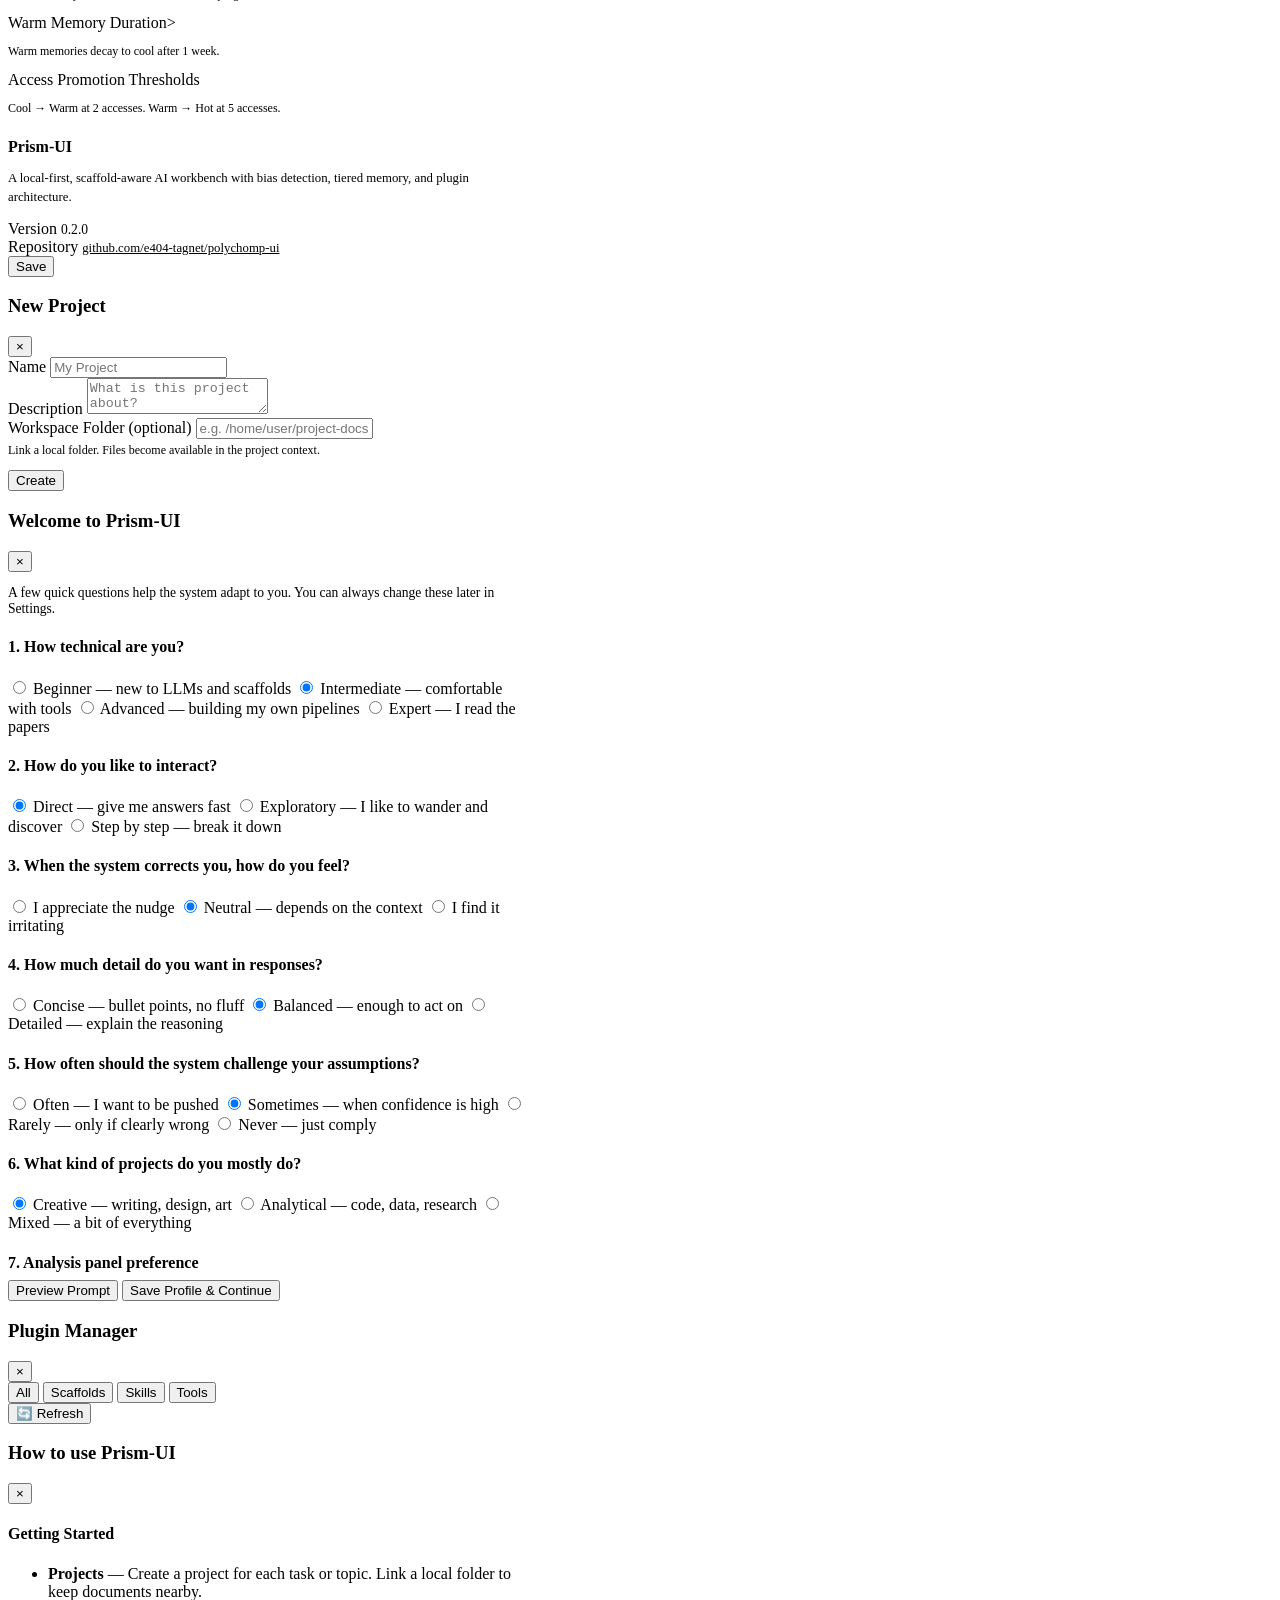
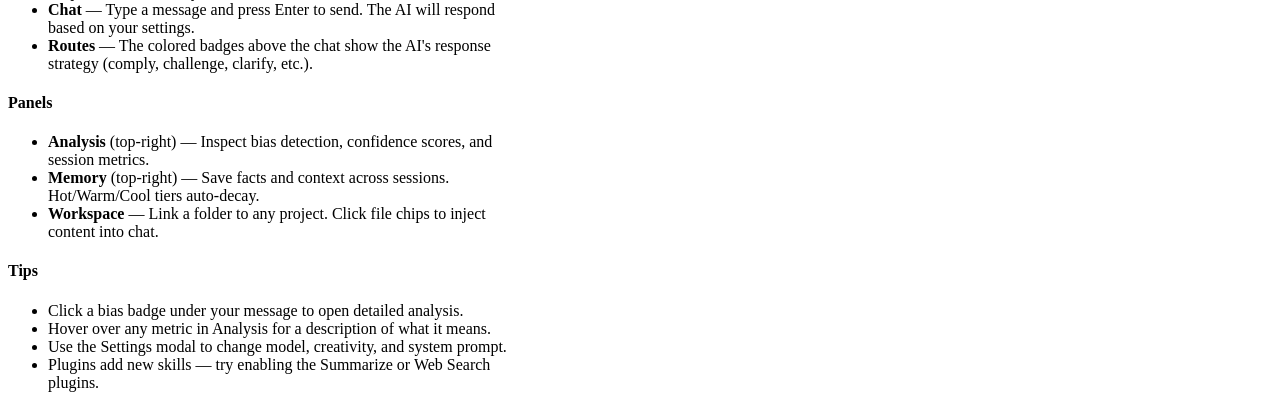
==== commit d2ccd0d9: "feat: rail wiring, memory dropdown, tooltip refactor, builder pages, PRISM bias expansion (15 new)" ====
--- a/frontend/index.html
+++ b/frontend/index.html
@@ -8,6 +8,38 @@
 </head>
 <body>
   <div id="app">
+    <!-- Far-left Icon Rail -->
+    <nav id="icon-rail" class="icon-rail">
+      <div class="rail-group">
+        <a href="#" class="rail-item active" data-tooltip="Projects" data-section="projects">
+          <svg width="18" height="18" viewBox="0 0 24 24" fill="none" stroke="currentColor" stroke-width="2"><rect x="3" y="3" width="7" height="7"/><rect x="14" y="3" width="7" height="7"/><rect x="14" y="14" width="7" height="7"/><rect x="3" y="14" width="7" height="7"/></svg>
+        </a>
+        <a href="#" class="rail-item" data-tooltip="Skill Builder" data-section="skill-builder">
+          <svg width="18" height="18" viewBox="0 0 24 24" fill="none" stroke="currentColor" stroke-width="2"><path d="M14 2H6a2 2 0 0 0-2 2v16a2 2 0 0 0 2 2h12a2 2 0 0 0 2-2V8z"/><polyline points="14 2 14 8 20 8"/><line x1="16" y1="13" x2="8" y2="13"/><line x1="16" y1="17" x2="8" y2="17"/><polyline points="10 9 9 9 8 9"/></svg>
+        </a>
+        <a href="#" class="rail-item" data-tooltip="Tool Builder" data-section="tool-builder">
+          <svg width="18" height="18" viewBox="0 0 24 24" fill="none" stroke="currentColor" stroke-width="2"><polygon points="12 2 2 7 12 12 22 7 12 2"/><polyline points="2 17 12 22 22 17"/><polyline points="2 12 12 17 22 12"/></svg>
+        </a>
+        <a href="#" class="rail-item" data-tooltip="How-To Guide" data-section="howto">
+          <svg width="18" height="18" viewBox="0 0 24 24" fill="none" stroke="currentColor" stroke-width="2"><circle cx="12" cy="12" r="10"/><path d="M9.09 9a3 3 0 0 1 5.83 1c0 2-3 3-3 3"/><line x1="12" y1="17" x2="12.01" y2="17"/></svg>
+        </a>
+      </div>
+      <div class="rail-group rail-bottom">
+        <a href="#" class="rail-item" data-tooltip="Docs" data-section="docs">
+          <svg width="18" height="18" viewBox="0 0 24 24" fill="none" stroke="currentColor" stroke-width="2"><path d="M14 2H6a2 2 0 0 0-2 2v16a2 2 0 0 0 2 2h12a2 2 0 0 0 2-2V8z"/><polyline points="14 2 14 8 20 8"/><line x1="16" y1="13" x2="8" y2="13"/><line x1="16" y1="17" x2="8" y2="17"/><polyline points="10 9 9 9 8 9"/></svg>
+        </a>
+        <a href="#" class="rail-item" data-tooltip="New Memory" data-section="memory-create">
+          <svg width="18" height="18" viewBox="0 0 24 24" fill="none" stroke="currentColor" stroke-width="2"><circle cx="12" cy="12" r="10"/><line x1="12" y1="8" x2="12" y2="16"/><line x1="8" y1="12" x2="16" y2="12"/></svg>
+        </a>
+        <a href="/home/e404/Cloud/WORKSPACES/prism-ui-workspace" class="rail-item" data-tooltip="Workspace Folder" target="_blank">
+          <svg width="18" height="18" viewBox="0 0 24 24" fill="none" stroke="currentColor" stroke-width="2"><path d="M22 19a2 2 0 0 1-2 2H4a2 2 0 0 1-2-2V5a2 2 0 0 1 2-2h5l2 3h9a2 2 0 0 1 2 2z"/></svg>
+        </a>
+        <a href="https://tagnet.net/test.html" class="rail-item" data-tooltip="Tagnet Dashboard" target="_blank">
+          <svg width="18" height="18" viewBox="0 0 24 24" fill="none" stroke="currentColor" stroke-width="2"><circle cx="12" cy="12" r="3"/><path d="M19.4 15a1.65 1.65 0 0 0 .33 1.82l.06.06a2 2 0 0 1 0 2.83 2 2 0 0 1-2.83 0l-.06-.06a1.65 1.65 0 0 0-1.82-.33 1.65 1.65 0 0 0-1 1.51V21a2 2 0 0 1-2 2 2 2 0 0 1-2-2v-.09A1.65 1.65 0 0 0 9 19.4a1.65 1.65 0 0 0-1.82.33l-.06.06a2 2 0 0 1-2.83 0 2 2 0 0 1 0-2.83l.06-.06a1.65 1.65 0 0 0 .33-1.82 1.65 1.65 0 0 0-1.51-1H3a2 2 0 0 1-2-2 2 2 0 0 1 2-2h.09A1.65 1.65 0 0 0 4.6 9a1.65 1.65 0 0 0-.33-1.82l-.06-.06a2 2 0 0 1 0-2.83 2 2 0 0 1 2.83 0l.06.06a1.65 1.65 0 0 0 1.82.33H9a1.65 1.65 0 0 0 1-1.51V3a2 2 0 0 1 2-2 2 2 0 0 1 2 2v.09a1.65 1.65 0 0 0 1 1.51 1.65 1.65 0 0 0 1.82-.33l.06-.06a2 2 0 0 1 2.83 0 2 2 0 0 1 0 2.83l-.06.06a1.65 1.65 0 0 0-.33 1.82V9a1.65 1.65 0 0 0 1.51 1H21a2 2 0 0 1 2 2 2 2 0 0 1-2 2h-.09a1.65 1.65 0 0 0-1.51 1z"/></svg>
+        </a>
+      </div>
+    </nav>
+
     <!-- Sidebar: Projects -->
     <aside id="sidebar" class="sidebar">
       <header class="sidebar-header">
@@ -47,9 +79,6 @@
           <div id="workspace-files" class="workspace-files hidden"></div>
         </div>
         <div class="header-actions">
-          <button id="memory-toggle" class="btn btn-ghost btn-sm" title="Toggle Memory Panel">
-            Memory
-          </button>
           <button id="analysis-toggle" class="btn btn-ghost btn-sm" title="Toggle Chat Analysis">
             Analysis
           </button>
@@ -142,6 +171,16 @@
       </header>
       <div id="memory-content" class="memory-content">
         <p class="memory-placeholder">Select a project to manage memories.</p>
+        <div class="memory-form hidden" id="memory-form">
+          <textarea id="memory-input" placeholder="Add a new memory... (AI decides final placement)" rows="6"></textarea>
+          <select id="memory-impression">
+            <option value="">AI decides tier</option>
+            <option value="hot">Feels urgent (hot)</option>
+            <option value="warm">Might matter later (warm)</option>
+            <option value="cool">Reference only (cool)</option>
+          </select>
+          <button id="memory-add" class="btn btn-primary btn-sm">Add</button>
+        </div>
       </div>
     </aside>
   </div>
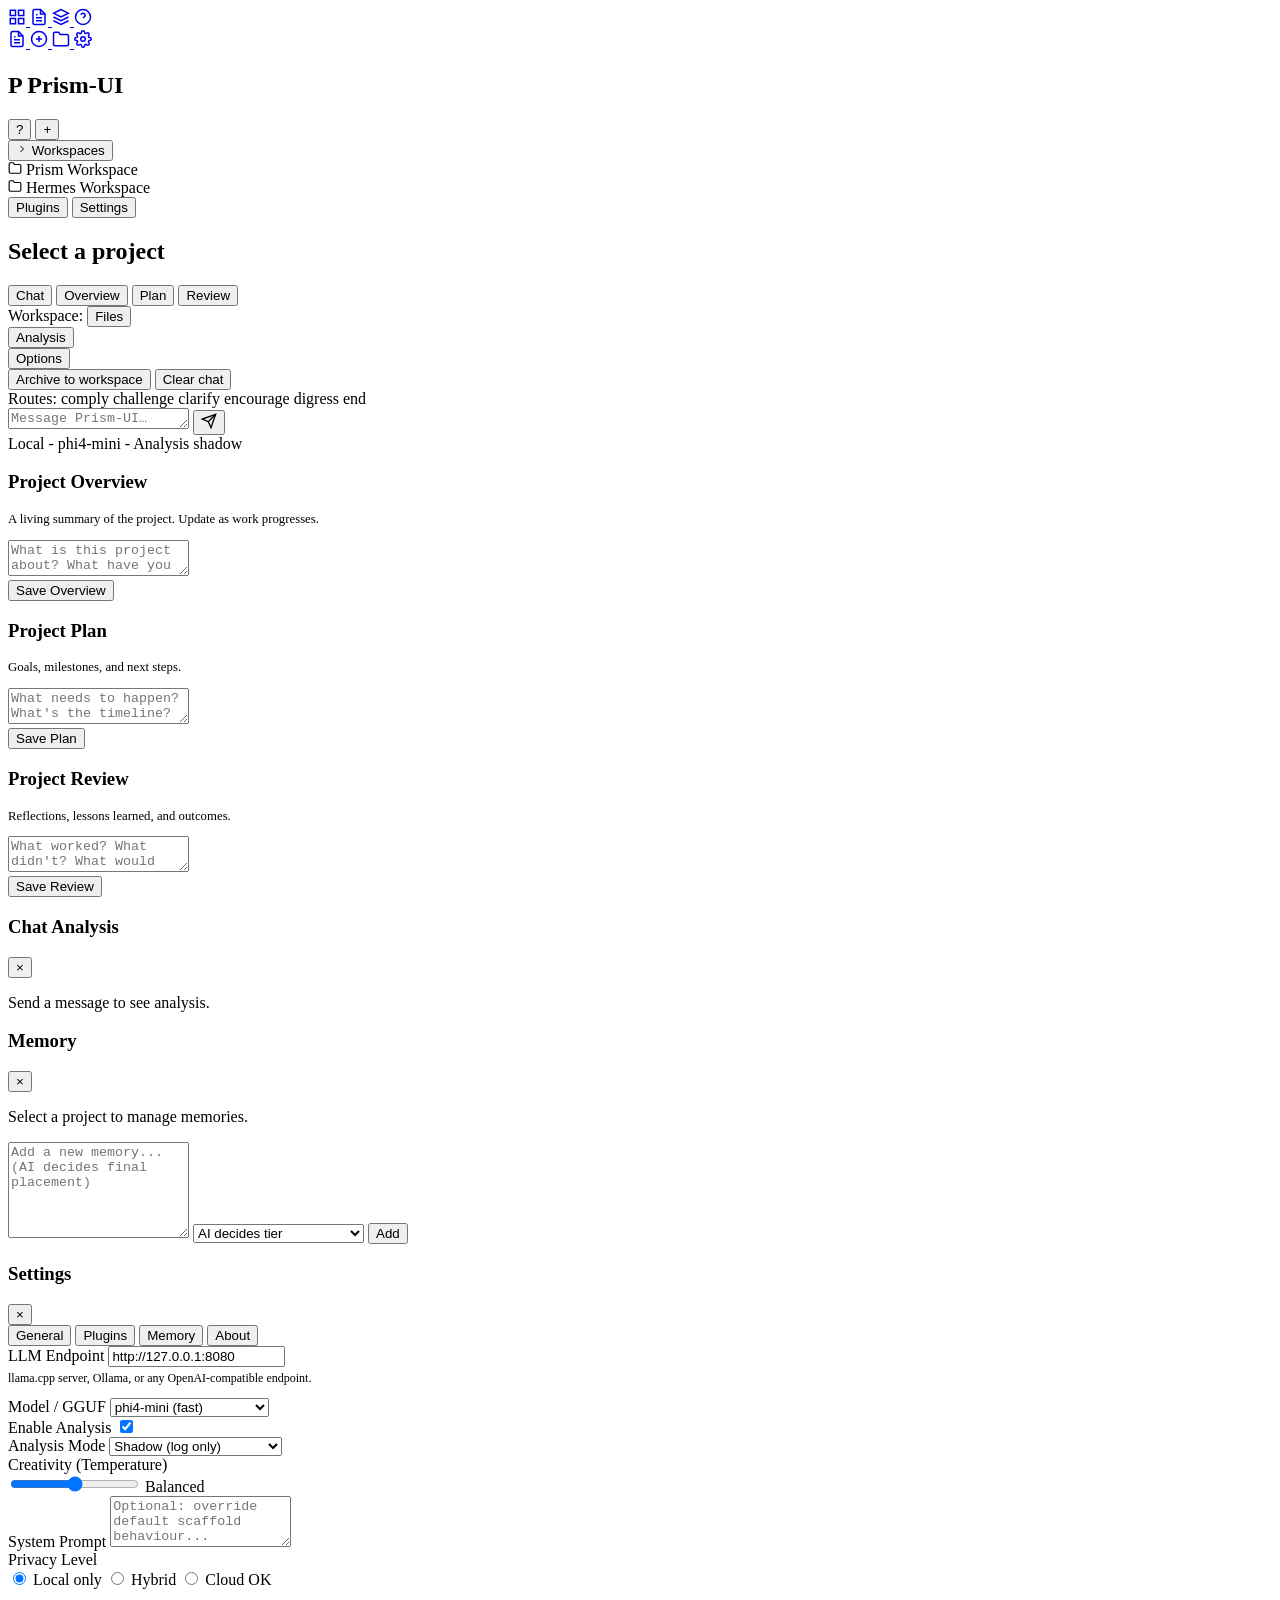
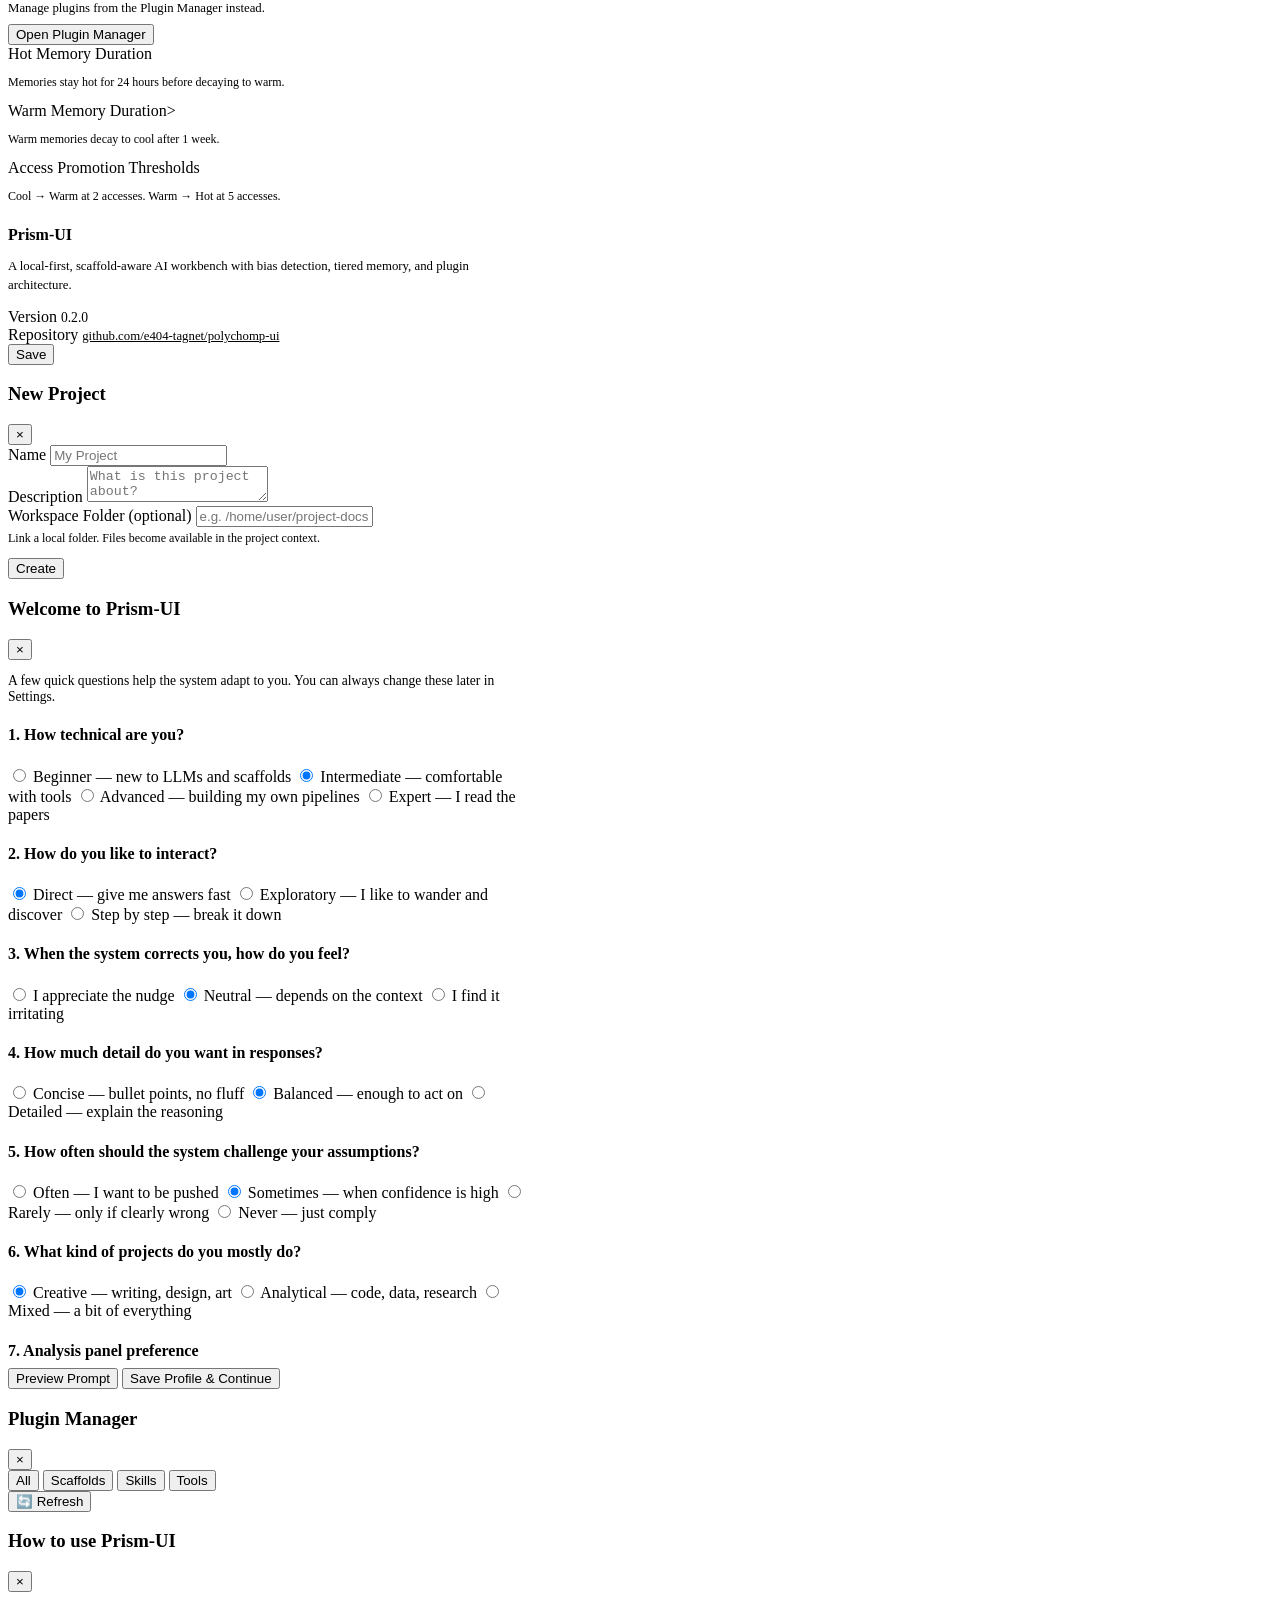
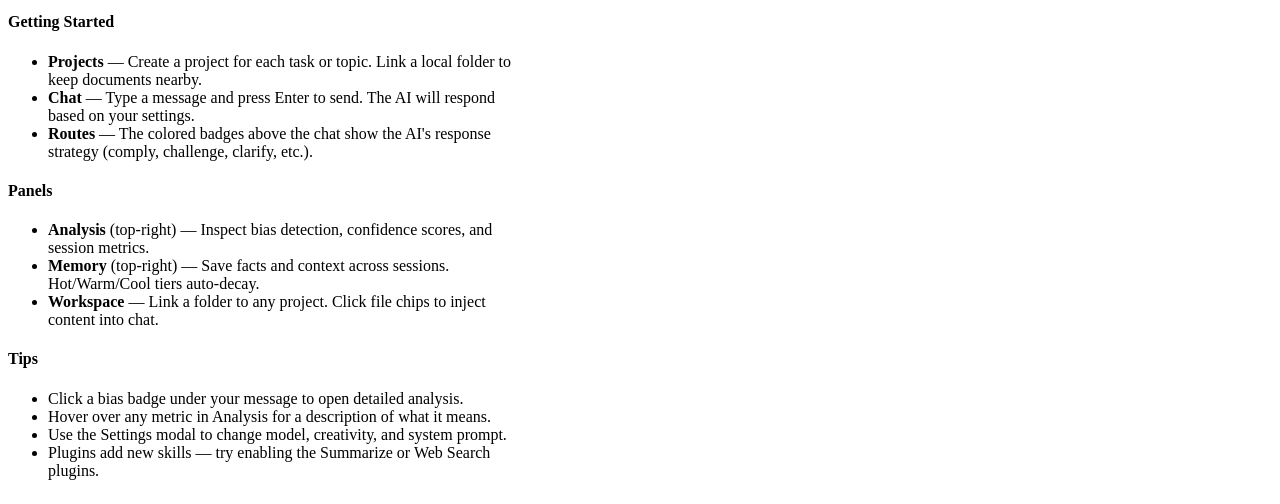
==== commit c83ed22d: "Fix scroll, thinking size, tooltips, bias caps, settings labels, memory tier dropdown, sidebar works" ====
--- a/frontend/index.html
+++ b/frontend/index.html
@@ -3,7 +3,7 @@
 <head>
 <meta charset="UTF-8">
 <meta name="viewport" content="width=device-width, initial-scale=1.0">
-<title>Prism-UI-UI</title>
+<title>Prism-UI</title>
 <link rel="stylesheet" href="/css/style.css">
 </head>
 <body>
@@ -20,7 +20,7 @@
         <a href="#" class="rail-item" data-tooltip="Tool Builder" data-section="tool-builder">
           <svg width="18" height="18" viewBox="0 0 24 24" fill="none" stroke="currentColor" stroke-width="2"><polygon points="12 2 2 7 12 12 22 7 12 2"/><polyline points="2 17 12 22 22 17"/><polyline points="2 12 12 17 22 12"/></svg>
         </a>
-        <a href="#" class="rail-item" data-tooltip="How-To Guide" data-section="howto">
+        <a href="#" class="rail-item" data-tooltip="How-To Guide" data-section="how-to">
           <svg width="18" height="18" viewBox="0 0 24 24" fill="none" stroke="currentColor" stroke-width="2"><circle cx="12" cy="12" r="10"/><path d="M9.09 9a3 3 0 0 1 5.83 1c0 2-3 3-3 3"/><line x1="12" y1="17" x2="12.01" y2="17"/></svg>
         </a>
       </div>
@@ -28,10 +28,10 @@
         <a href="#" class="rail-item" data-tooltip="Docs" data-section="docs">
           <svg width="18" height="18" viewBox="0 0 24 24" fill="none" stroke="currentColor" stroke-width="2"><path d="M14 2H6a2 2 0 0 0-2 2v16a2 2 0 0 0 2 2h12a2 2 0 0 0 2-2V8z"/><polyline points="14 2 14 8 20 8"/><line x1="16" y1="13" x2="8" y2="13"/><line x1="16" y1="17" x2="8" y2="17"/><polyline points="10 9 9 9 8 9"/></svg>
         </a>
-        <a href="#" class="rail-item" data-tooltip="New Memory" data-section="memory-create">
+        <a href="#" class="rail-item" data-tooltip="New Memory" data-section="new-memory">
           <svg width="18" height="18" viewBox="0 0 24 24" fill="none" stroke="currentColor" stroke-width="2"><circle cx="12" cy="12" r="10"/><line x1="12" y1="8" x2="12" y2="16"/><line x1="8" y1="12" x2="16" y2="12"/></svg>
         </a>
-        <a href="/home/e404/Cloud/WORKSPACES/prism-ui-workspace" class="rail-item" data-tooltip="Workspace Folder" target="_blank">
+        <a href="#" class="rail-item" data-tooltip="Workspace Folder" data-section="workspace-folder">
           <svg width="18" height="18" viewBox="0 0 24 24" fill="none" stroke="currentColor" stroke-width="2"><path d="M22 19a2 2 0 0 1-2 2H4a2 2 0 0 1-2-2V5a2 2 0 0 1 2-2h5l2 3h9a2 2 0 0 1 2 2z"/></svg>
         </a>
         <a href="https://tagnet.net/test.html" class="rail-item" data-tooltip="Tagnet Dashboard" target="_blank">
@@ -53,6 +53,22 @@
         </div>
       </header>
       <div id="project-list" class="project-list"></div>
+      <div class="sidebar-section">
+        <button class="sidebar-section-toggle" id="workspace-toggle-btn">
+          <svg width="12" height="12" viewBox="0 0 24 24" fill="none" stroke="currentColor" stroke-width="2" class="section-chevron"><polyline points="9 18 15 12 9 6"></polyline></svg>
+          Workspaces
+        </button>
+        <div class="sidebar-section-content hidden" id="workspace-submenu">
+          <div class="workspace-link-item" data-tooltip="Open workspace folder">
+            <svg width="14" height="14" viewBox="0 0 24 24" fill="none" stroke="currentColor" stroke-width="2"><path d="M22 19a2 2 0 0 1-2 2H4a2 2 0 0 1-2-2V5a2 2 0 0 1 2-2h5l2 3h9a2 2 0 0 1 2 2z"/></svg>
+            <span>Prism Workspace</span>
+          </div>
+          <div class="workspace-link-item" data-tooltip="Open Hermes workspace">
+            <svg width="14" height="14" viewBox="0 0 24 24" fill="none" stroke="currentColor" stroke-width="2"><path d="M22 19a2 2 0 0 1-2 2H4a2 2 0 0 1-2-2V5a2 2 0 0 1 2-2h5l2 3h9a2 2 0 0 1 2 2z"/></svg>
+            <span>Hermes Workspace</span>
+          </div>
+        </div>
+      </div>
       <footer class="sidebar-footer">
         <button id="plugins-btn" class="btn btn-ghost">Plugins</button>
         <button id="settings-btn" class="btn btn-ghost">Settings</button>
@@ -203,16 +219,17 @@
         <!-- General Tab -->
         <div id="tab-general" class="setting-panel active">
           <div class="setting-row">
-            <label for="model-endpoint">Model Endpoint</label>
-            <input type="text" id="model-endpoint" value="http://127.0.0.1:11434">
-          </div>
-          <div class="setting-row">
-            <label for="model-name">Model</label>
+            <label for="model-endpoint">LLM Endpoint</label>
+            <input type="text" id="model-endpoint" value="http://127.0.0.1:8080">
+            <p style="color:var(--overlay0);font-size:.75rem;margin-top:.25rem;">llama.cpp server, Ollama, or any OpenAI-compatible endpoint.</p>
+          </div>
+          <div class="setting-row">
+            <label for="model-name">Model / GGUF</label>
             <select id="model-name">
-              <option value="phi4-mini" selected>phi4-mini (fast, local)</option>
-              <option value="llama3.1:8b">llama3.1:8b (balanced)</option>
-              <option value="mistral:7b">mistral:7b (creative)</option>
-              <option value="qwen2.5:7b">qwen2.5:7b (precise)</option>
+              <option value="phi4-mini" selected>phi4-mini (fast)</option>
+              <option value="llama3.1-8b">llama3.1-8b (balanced)</option>
+              <option value="mistral-7b">mistral-7b (creative)</option>
+              <option value="qwen2.5-7b">qwen2.5-7b (precise)</option>
             </select>
           </div>
           <div class="setting-row">
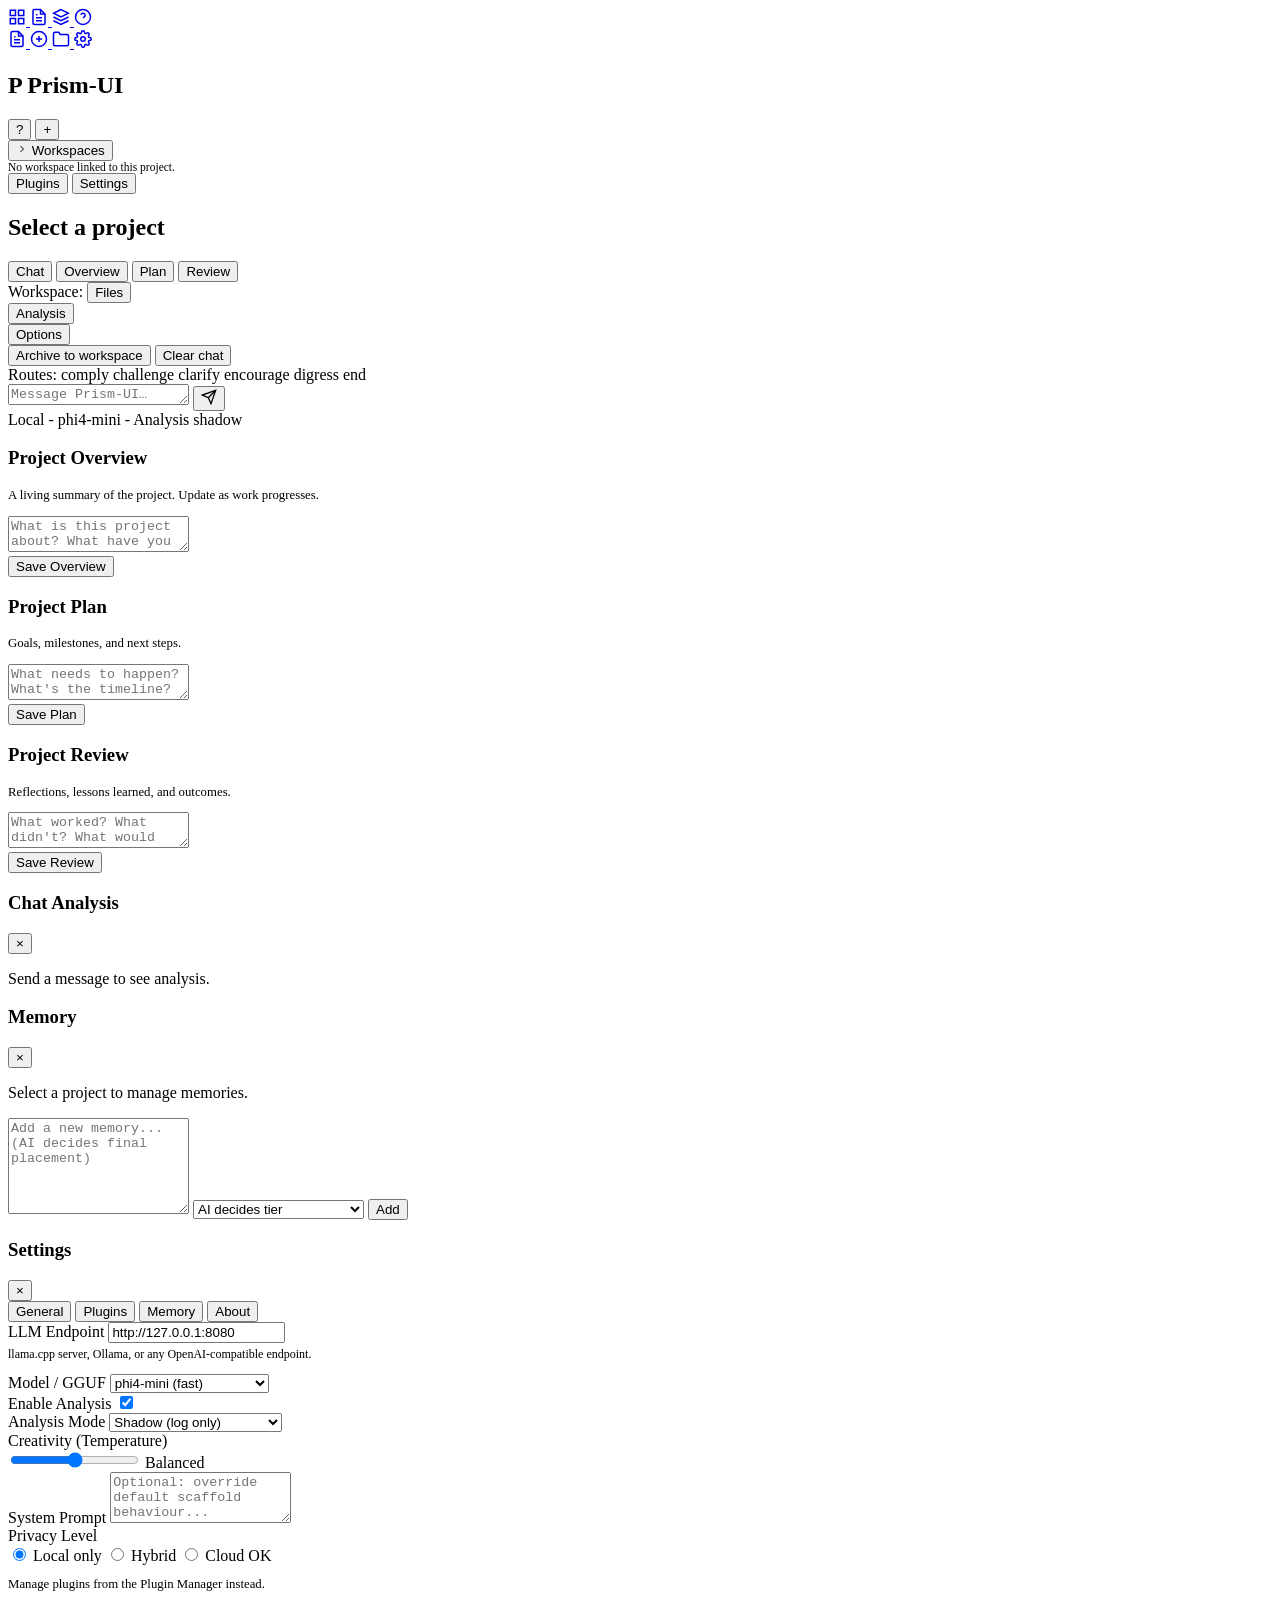
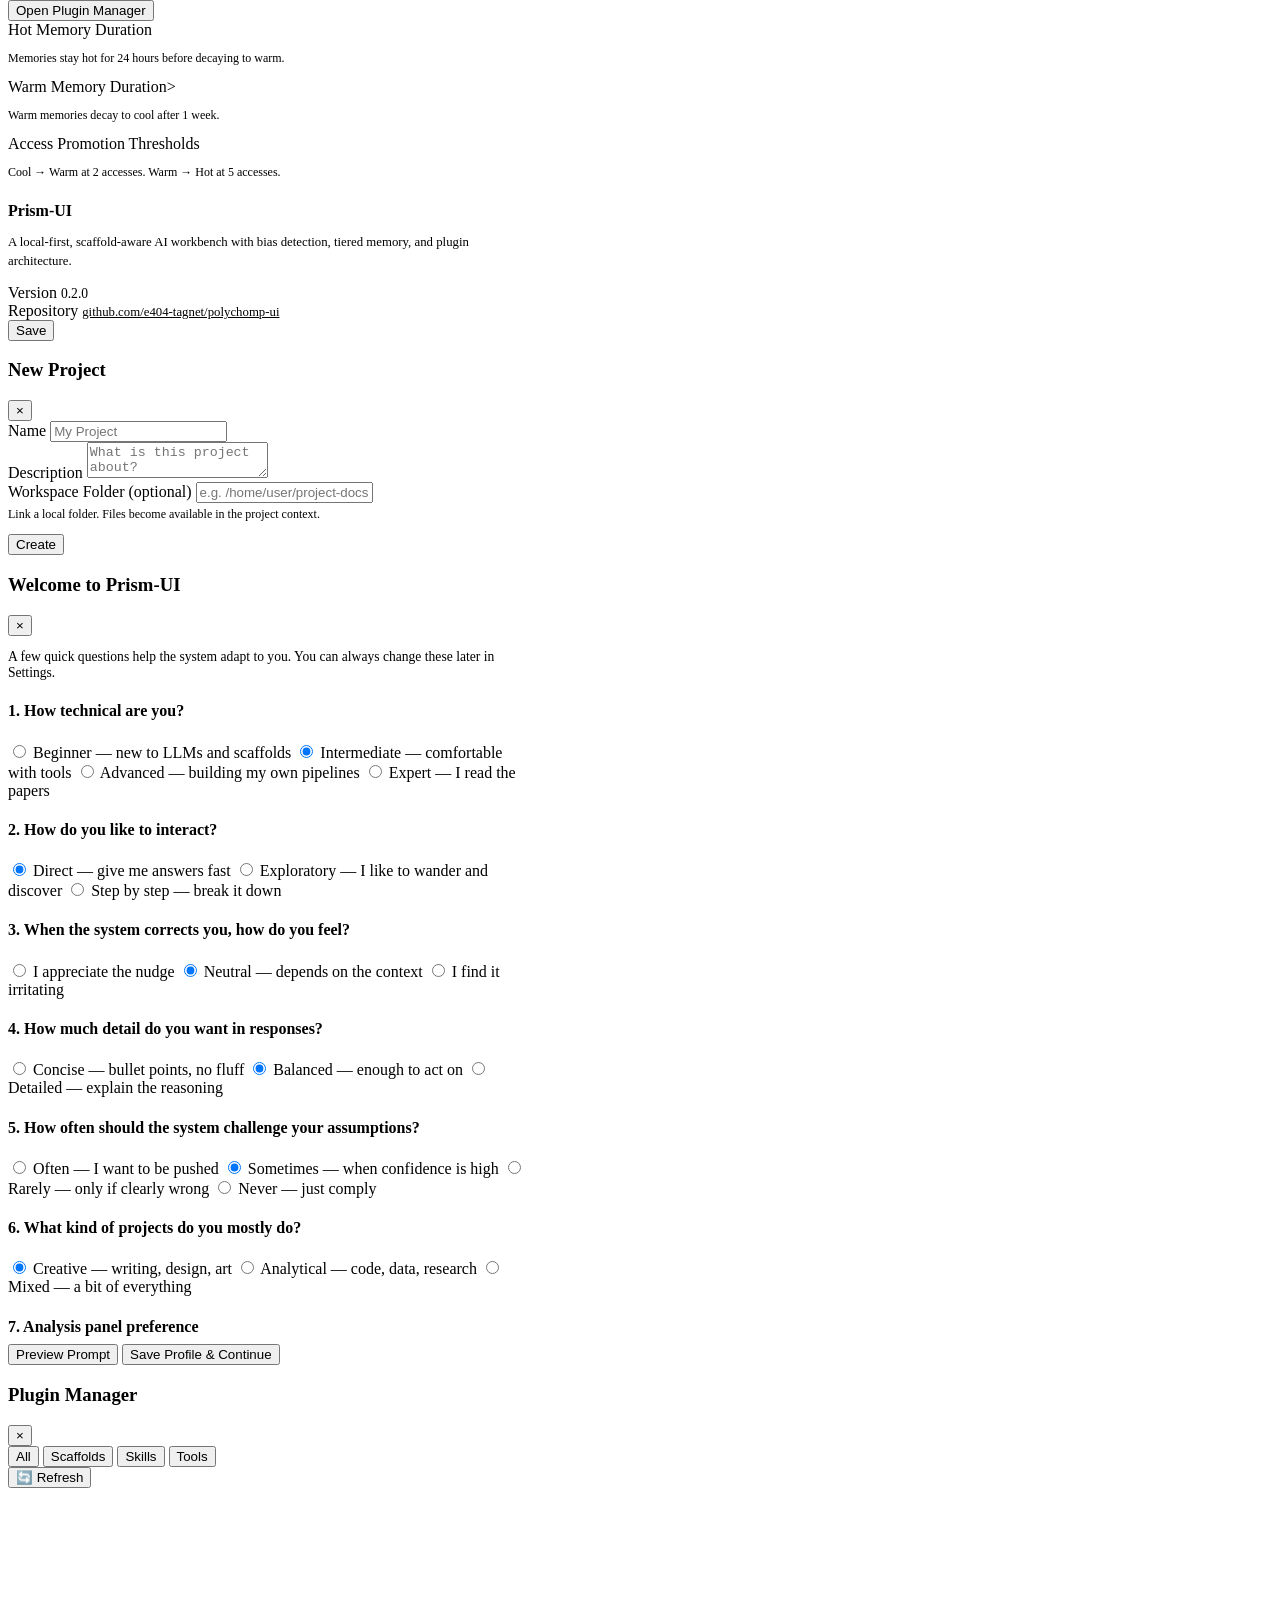
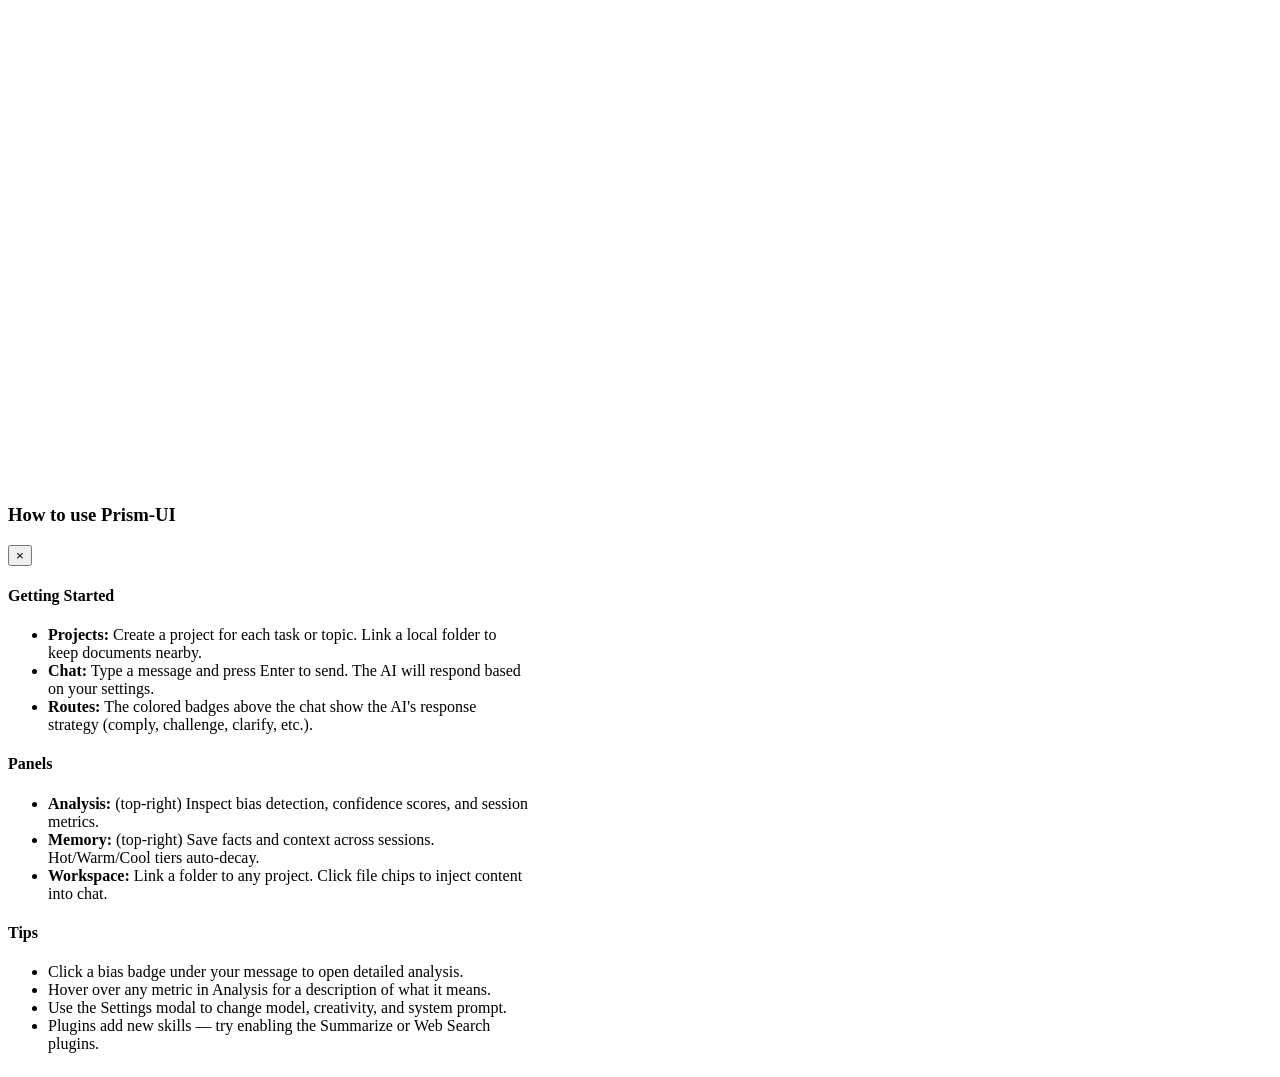
==== commit 8d85650d: "Fix scroll, clickable messages, memory label, workspace submenu, help format, remove Claude refs, cl" ====
--- a/frontend/index.html
+++ b/frontend/index.html
@@ -59,13 +59,14 @@
           Workspaces
         </button>
         <div class="sidebar-section-content hidden" id="workspace-submenu">
-          <div class="workspace-link-item" data-tooltip="Open workspace folder">
-            <svg width="14" height="14" viewBox="0 0 24 24" fill="none" stroke="currentColor" stroke-width="2"><path d="M22 19a2 2 0 0 1-2 2H4a2 2 0 0 1-2-2V5a2 2 0 0 1 2-2h5l2 3h9a2 2 0 0 1 2 2z"/></svg>
-            <span>Prism Workspace</span>
-          </div>
-          <div class="workspace-link-item" data-tooltip="Open Hermes workspace">
-            <svg width="14" height="14" viewBox="0 0 24 24" fill="none" stroke="currentColor" stroke-width="2"><path d="M22 19a2 2 0 0 1-2 2H4a2 2 0 0 1-2-2V5a2 2 0 0 1 2-2h5l2 3h9a2 2 0 0 1 2 2z"/></svg>
-            <span>Hermes Workspace</span>
+          <div id="workspace-links">
+            <div class="workspace-link-item" id="current-workspace-link" style="display:none;">
+              <svg width="14" height="14" viewBox="0 0 24 24" fill="none" stroke="currentColor" stroke-width="2"><path d="M22 19a2 2 0 0 1-2 2H4a2 2 0 0 1-2-2V5a2 2 0 0 1 2-2h5l2 3h9a2 2 0 0 1 2 2z"/></svg>
+              <span id="current-workspace-name">Open workspace folder</span>
+            </div>
+            <div class="workspace-link-item" id="no-workspace-msg" style="color:var(--overlay0);font-size:.72rem;">
+              No workspace linked to this project.
+            </div>
           </div>
         </div>
       </div>
@@ -483,7 +484,7 @@
   <!-- Plugin Manager Modal -->
   <div id="plugin-modal" class="modal hidden">
     <div class="modal-backdrop"></div>
-    <div class="modal-card" style="width:600px;max-height:90vh;display:flex;flex-direction:column;">
+    <div class="modal-card" style="width:600px;height:80vh;display:flex;flex-direction:column;">
       <header class="modal-header">
         <h3>Plugin Manager</h3>
         <button class="btn btn-ghost btn-sm" id="close-plugins">×</button>
@@ -515,17 +516,17 @@
         <div class="help-section">
           <h4>Getting Started</h4>
           <ul>
-            <li><strong>Projects</strong> — Create a project for each task or topic. Link a local folder to keep documents nearby.</li>
-            <li><strong>Chat</strong> — Type a message and press Enter to send. The AI will respond based on your settings.</li>
-            <li><strong>Routes</strong> — The colored badges above the chat show the AI's response strategy (comply, challenge, clarify, etc.).</li>
+            <li><strong>Projects:</strong> Create a project for each task or topic. Link a local folder to keep documents nearby.</li>
+            <li><strong>Chat:</strong> Type a message and press Enter to send. The AI will respond based on your settings.</li>
+            <li><strong>Routes:</strong> The colored badges above the chat show the AI's response strategy (comply, challenge, clarify, etc.).</li>
           </ul>
         </div>
         <div class="help-section">
           <h4>Panels</h4>
           <ul>
-            <li><strong>Analysis</strong> (top-right) — Inspect bias detection, confidence scores, and session metrics.</li>
-            <li><strong>Memory</strong> (top-right) — Save facts and context across sessions. Hot/Warm/Cool tiers auto-decay.</li>
-            <li><strong>Workspace</strong> — Link a folder to any project. Click file chips to inject content into chat.</li>
+            <li><strong>Analysis:</strong> (top-right) Inspect bias detection, confidence scores, and session metrics.</li>
+            <li><strong>Memory:</strong> (top-right) Save facts and context across sessions. Hot/Warm/Cool tiers auto-decay.</li>
+            <li><strong>Workspace:</strong> Link a folder to any project. Click file chips to inject content into chat.</li>
           </ul>
         </div>
         <div class="help-section">
